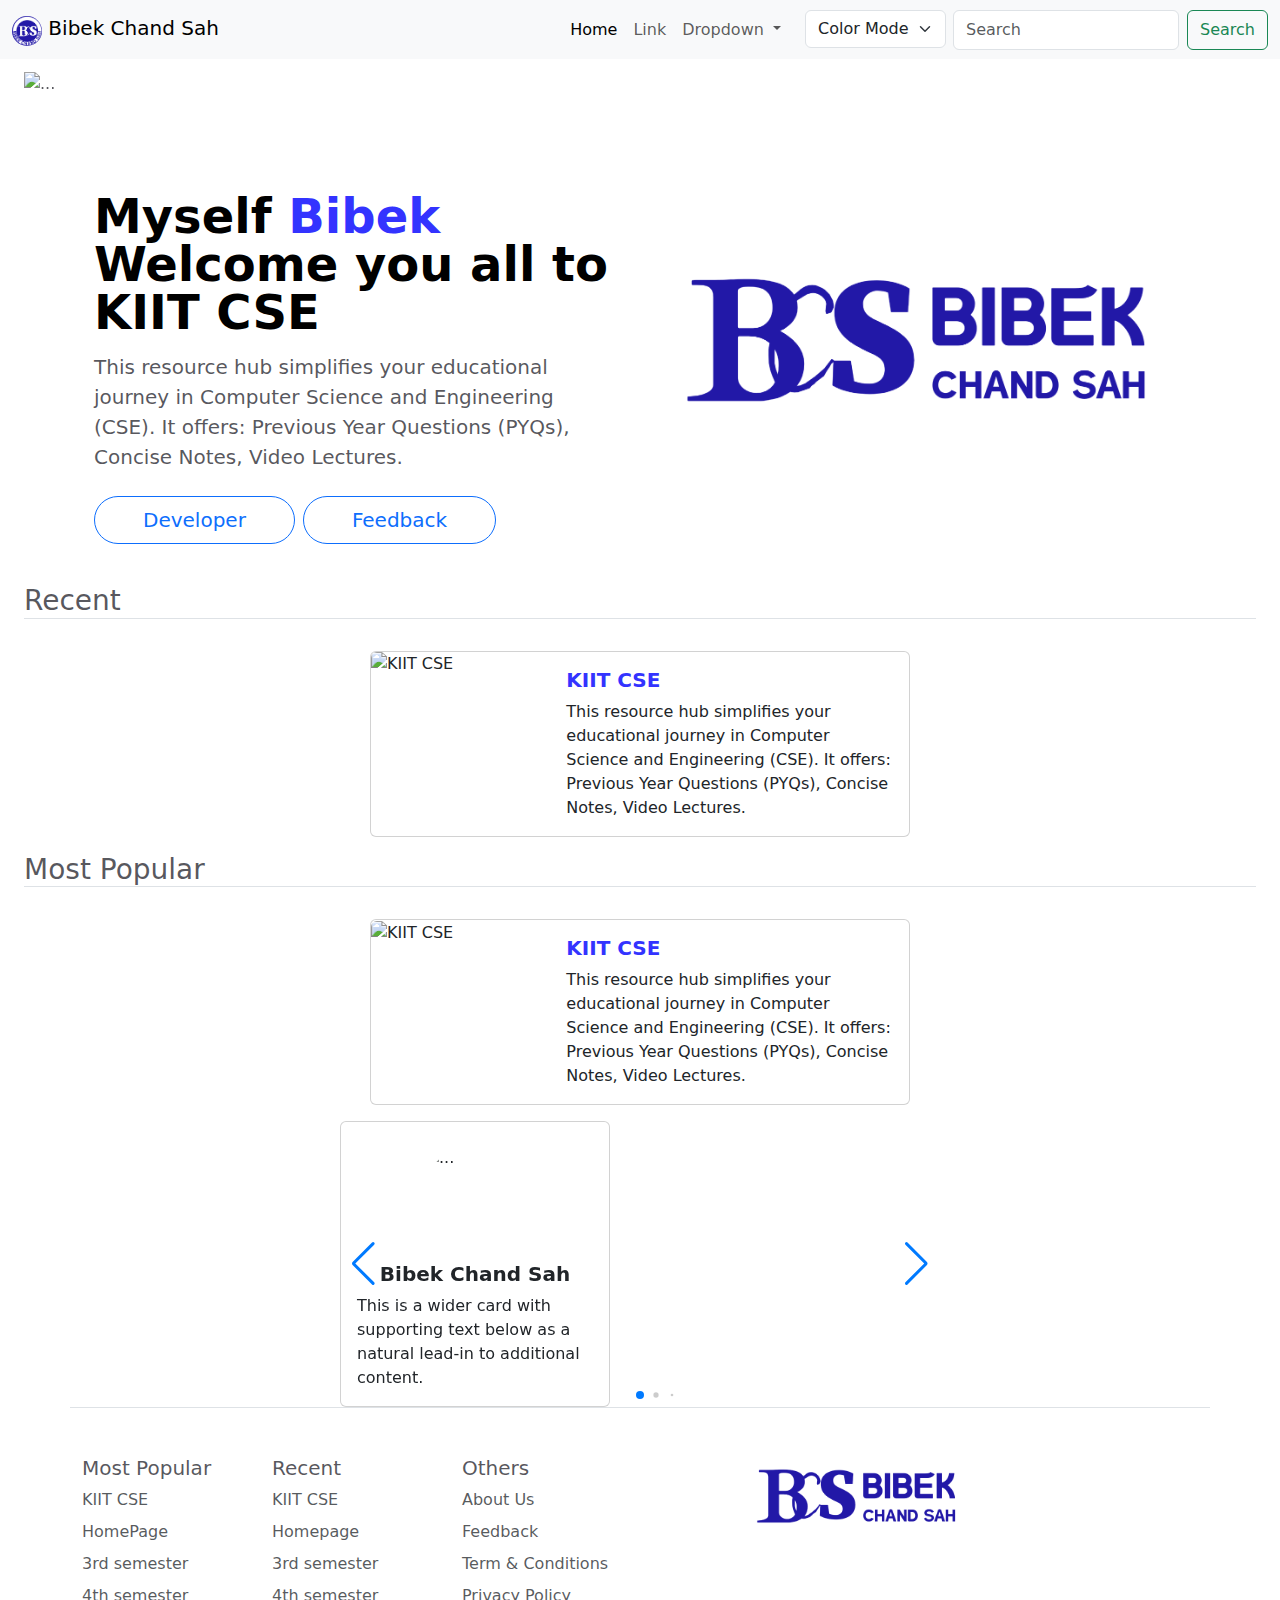
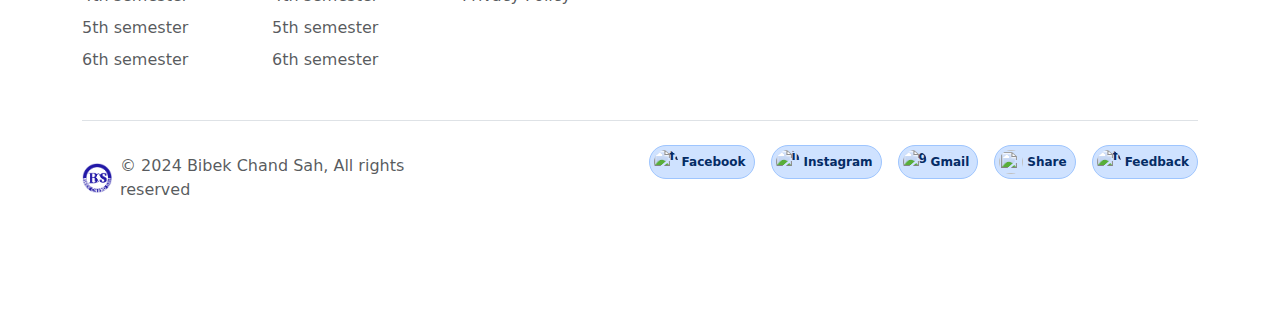
==== index.html @ 74f58aba "first commit" ====
<!doctype html>
<html lang="en">

<head>
    <meta charset="utf-8">
    <meta name="viewport" content="width=device-width, initial-scale=1">
    <title>Bibek Chand Sah</title>
    <!-- fav icon -->
    <link rel="apple-touch-icon" sizes="180x180" href="assets/favicon/apple-touch-icon.png">
    <link rel="icon" type="image/png" sizes="32x32" href="assetsfavicon/favicon-32x32.png">
    <link rel="icon" type="image/png" sizes="16x16" href="assets/favicon/favicon-16x16.png">
    <link rel="manifest" href="assets/favicon/site.webmanifest">
    <link rel="mask-icon" href="assets/favicon/safari-pinned-tab.svg" color="#2218a7">
    <link rel="shortcut icon" href="assets/favicon/favicon.ico">
    <meta name="msapplication-TileColor" content="#2218a7">
    <meta name="msapplication-config" content="assets/favicon/browserconfig.xml">
    <meta name="theme-color" content="#2218a7">
    <!-- bootstrap css -->
    <link href="https://cdn.jsdelivr.net/npm/bootstrap@5.3.3/dist/css/bootstrap.min.css" rel="stylesheet">
    <link href="https://getbootstrap.com/docs/5.3/assets/css/docs.css" rel="stylesheet">
    <!-- Bootstrap js -->
    <!-- <script src="https://cdn.jsdelivr.net/npm/bootstrap@5.3.3/dist/js/bootstrap.bundle.min.js"></script> -->
    <script src="https://cdn.jsdelivr.net/npm/@popperjs/core@2.11.8/dist/umd/popper.min.js"></script>
    <script src="https://cdn.jsdelivr.net/npm/bootstrap@5.3.3/dist/js/bootstrap.min.js"></script>
    <!-- swipper -->
    <link rel="stylesheet" href="https://cdn.jsdelivr.net/npm/swiper@11/swiper-bundle.min.css" />
    <script src="https://cdn.jsdelivr.net/npm/swiper@11/swiper-bundle.min.js"></script>
    <link rel="stylesheet" href="assets/css/style.css">
</head>

<body class="bg-darkk">
    <!-- Navbar -->
    <nav class="navbar navbar-expand-lg bg-body-tertiary fixed-top">
        <div class="container-fluid">
            <!-- <a class="navbar-brand" href="#">Bibek</a> -->
            <a class="navbar-brand" href="#">
                <img src="assets/images/BCS_Blue_Bg.png" alt="Logo" width="30" height="30" class="d-inline-block align-text-top rounded-5"> Bibek Chand Sah </a>
            <button class="navbar-toggler" type="button" data-bs-toggle="offcanvas" data-bs-target="#offcanvasNavbar" aria-controls="offcanvasNavbar" aria-label="Toggle navigation">
                <span class="navbar-toggler-icon"></span>
            </button>
            <div class="offcanvas offcanvas-start" tabindex="-1" id="offcanvasNavbar" aria-labelledby="offcanvasNavbarLabel">
                <div class="offcanvas-header">
                    <!-- <h5 class="offcanvas-title" id="offcanvasNavbarLabel">Bibek</h5> -->
                    <a class="navbar-brand" href="#" class="offcanvas-title" id="offcanvasNavbarLabel">
                        <img src="assets/images/BCS_Blue_Bg.png" alt="Logo" width="30" height="30" class="d-inline-block align-text-top rounded-5"> Bibek Chand Sah </a>
                    <button type="button" class="btn-close" data-bs-dismiss="offcanvas" aria-label="Close"></button>
                </div>
                <div class="offcanvas-body">
                    <ul class="navbar-nav justify-content-end flex-grow-1 pe-3">
                        <li class="nav-item">
                            <a class="nav-link active" aria-current="page" href="#">Home</a>
                        </li>
                        <li class="nav-item">
                            <a class="nav-link" href="#">Link</a>
                        </li>
                        <li class="nav-item dropdown">
                            <a class="nav-link dropdown-toggle" href="#" role="button" data-bs-toggle="dropdown" aria-expanded="false"> Dropdown </a>
                            <ul class="dropdown-menu">
                                <li><a class="dropdown-item" href="#">Action</a></li>
                                <li><a class="dropdown-item" href="#">Another action</a></li>
                                <li>
                                    <hr class="dropdown-divider">
                                </li>
                                <li><a class="dropdown-item" href="#">Something else here</a></li>
                            </ul>
                        </li>
                    </ul>
                    <div anim="ripple" class="col-auto theme">
                        <select class="form-select" id="colorModeSelect" aria-label="Color Mode" data-bs-toggle="tooltip" data-bs-title="Alt + L(Light) | Alt + D(Dark)">
                            <option selected disabled>Color Mode</option>
                            <option value="light">Light</option>
                            <option value="dark">Dark</option>
                            <option value="system">System</option>
                        </select>
                    </div>
                    <form class="d-flex mt-3" role="search">
                        <input class="form-control me-2" type="search" placeholder="Search" aria-label="Search" data-bs-toggle="tooltip" data-bs-title="Alt + S">
                        <button class="btn btn-outline-success" type="submit">Search</button>
                    </form>
                </div>
            </div>
        </div>
    </nav>
    <!-- Slide -->
    <div id="carouselExampleCaptions" class="carousel slide pt-5" data-bs-ride="carousel">
        <div class="carousel-indicators">
            <button type="button" data-bs-target="#carouselExampleCaptions" data-bs-slide-to="0" class="active" aria-current="true" aria-label="Slide 1"></button>
            <button type="button" data-bs-target="#carouselExampleCaptions" data-bs-slide-to="1" aria-label="Slide 2"></button>
            <button type="button" data-bs-target="#carouselExampleCaptions" data-bs-slide-to="2" aria-label="Slide 3"></button>
        </div>
        <div class="carousel-inner">
            <div class="carousel-item active">
                <img src="https://source.unsplash.com/500x200/?tech,code,laptop" class="d-block w-100" alt="...">
                <div class="carousel-caption d-none d-md-block">
                    <!-- <h5>First slide label</h5>
          <p>Some representative placeholder content for the first slide.</p> -->
                </div>
            </div>
            <div class="carousel-item">
                <img src="https://source.unsplash.com/500x200/?code,laptop" class="d-block w-100" alt="...">
                <div class="carousel-caption d-none d-md-block">
                    <!-- <h5>Second slide label</h5>
          <p>Some representative placeholder content for the second slide.</p> -->
                </div>
            </div>
            <div class="carousel-item">
                <img src="https://source.unsplash.com/500x200/?tech,code" class="d-block w-100" alt="...">
                <div class="carousel-caption d-none d-md-block">
                    <!-- <h5>Third slide label</h5>
          <p>Some representative placeholder content for the third slide.</p> -->
                </div>
            </div>
        </div>
        <button class="carousel-control-prev" type="button" data-bs-target="#carouselExampleCaptions" data-bs-slide="prev">
            <span class="carousel-control-prev-icon" aria-hidden="true"></span>
            <span class="visually-hidden">Previous</span>
        </button>
        <button class="carousel-control-next" type="button" data-bs-target="#carouselExampleCaptions" data-bs-slide="next">
            <span class="carousel-control-next-icon" aria-hidden="true"></span>
            <span class="visually-hidden">Next</span>
        </button>
    </div>
    <!-- main section -->
    <div data-aos="zoom-in" class="container col-xxl-8 px-4 py-5 aos-init aos-animate">
        <div class="row flex-lg-row-reverse align-items-center g-5 py-5">
            <div class="col-10 col-sm-8 col-lg-6">
                <img src="assets/images/BCS_Full.png" class="d-block mx-lg-auto img-fluid" alt="Bootstrap Themes" width="700" height="700" loading="lazy">
            </div>
            <div class="col-lg-6">
                <h1 class="display-5 fw-bold text-body-emphasis lh-1 mb-3">Myself <a href="https://bibek10550.github.io/bibek">Bibek</a> Welcome you all to KIIT CSE</h1>
                <p class="lead">This resource hub simplifies your educational journey in Computer Science and Engineering (CSE). It offers: Previous Year Questions (PYQs), Concise Notes, Video Lectures.</p>
                <div class="d-grid gap-2 d-md-flex justify-content-md-start dropdown-menu border-0" style="background-color: transparent;">
                    <a class="Developer" href="Developer.html"><button class="btn btn-lg btn-outline-primary rounded-pill px-5" type="button">Developer</button></a>
                    <a class="FeedbackForm" href="Feedback_Form.html"><button class="btn btn-lg btn-outline-primary rounded-pill px-5" type="button">Feedback</button></a>
                </div>
            </div>
        </div>
    </div>
    <!-- Recent -->
    <H3 class="border-bottom">Recent</H3>
    <div data-aos="fade-up" class="MostPopularContainer row row-cols-1 row-cols-md-auto g-4 mt-3">
        <div class="col itemBox">
            <div class="card mb-3" style="max-width: 540px;">
                <div class="row g-0">
                    <div class="col-md-4">
                        <img src="https://bibek10550.github.io/kiitcse/assets/image/KIIT_CSE_blue_name_transparent.png" class="img-fluid rounded-start" alt="KIIT CSE">
                    </div>
                    <div class="col-md-8">
                        <div class="card-body">
                            <h5 class="card-title fw-bold"><a href="https://bibek10550.github.io/kiitcse">KIIT CSE</a></h5>
                            <p class="card-text">This resource hub simplifies your educational journey in Computer Science and Engineering (CSE). It offers: Previous Year Questions (PYQs), Concise Notes, Video Lectures.</p>
                        </div>
                    </div>
                </div>
            </div>
        </div>
    </div>
    <!-- Most Popular -->
    <H3 class="border-bottom">Most Popular</H3>
    <div data-aos="fade-up" class="MostPopularContainer row row-cols-1 row-cols-md-auto g-4 mt-3">
        <div class="col itemBox">
            <div class="card mb-3" style="max-width: 540px;">
                <div class="row g-0">
                    <div class="col-md-4">
                        <img src="https://bibek10550.github.io/kiitcse/assets/image/KIIT_CSE_blue_name_transparent.png" class="img-fluid rounded-start" alt="KIIT CSE">
                    </div>
                    <div class="col-md-8">
                        <div class="card-body">
                            <h5 class="card-title fw-bold"><a href="https://bibek10550.github.io/kiitcse">KIIT CSE</a></h5>
                            <p class="card-text">This resource hub simplifies your educational journey in Computer Science and Engineering (CSE). It offers: Previous Year Questions (PYQs), Concise Notes, Video Lectures.</p>
                        </div>
                    </div>
                </div>
            </div>
        </div>
    </div>
    <!-- testimonial-->
    <div class="swiper">
        <div class="col itemBox swiper-wrapper">
            <div class="col-lg-auto swiper-slide">
                <div class="card testimonial">
                    <img src="https://bibek10550.github.io/kiitcse/assets/image/developer.jpg" class="rounded-circle me-1 mt-4" width="100" height="100" class="card-img-top" alt="...">
                    <div class="card-body">
                        <h5 class="card-title text-center fw-bolder">Bibek Chand Sah</h5>
                        <p class="card-text">This is a wider card with supporting text below as a natural lead-in to additional content.</p>
                    </div>
                </div>
            </div>
            <div class="col-lg-auto swiper-slide">
                <div class="card testimonial">
                    <img src="https://bibek10550.github.io/bibek/assets/img/project.png" class="rounded-circle me-1 mt-4" width="100" height="100" class="card-img-top" alt="...">
                    <div class="card-body">
                        <h5 class="card-title text-center fw-bolder">Bibek Chand Sah</h5>
                        <p class="card-text">This is a wider card with supporting text below as a natural lead-in to additional content.</p>
                    </div>
                </div>
            </div>
            <div class="col-lg-auto swiper-slide">
                <div class="card testimonial">
                    <img src="https://bibek10550.github.io/kiitcse/assets/image/developer.jpg" class="rounded-circle me-1 mt-4" width="100" height="100" class="card-img-top" alt="...">
                    <div class="card-body">
                        <h5 class="card-title text-center fw-bolder">Bibek Chand Sah</h5>
                        <p class="card-text">This is a wider card with supporting text below as a natural lead-in to additional content.</p>
                    </div>
                </div>
            </div>
            <div class="col-lg-auto swiper-slide">
                <div class="card testimonial">
                    <img src="https://bibek10550.github.io/bibek/assets/img/project.png" class="rounded-circle me-1 mt-4" width="100" height="100" class="card-img-top" alt="...">
                    <div class="card-body">
                        <h5 class="card-title text-center fw-bolder">Bibek Chand Sah</h5>
                        <p class="card-text">This is a wider card with supporting text below as a natural lead-in to additional content.</p>
                    </div>
                </div>
            </div>
        </div>
        <!-- If we need pagination -->
        <div class="swiper-pagination"></div>
        <!-- If we need navigation buttons -->
        <div class="swiper-button-prev"></div>
        <div class="swiper-button-next"></div>
    </div>
    <!-- footer -->
    <div data-aos="fade-up" class="container border-top">
        <footer class="py-5">
            <div class="row">
                <div class="col-6 col-md-2 mb-3">
                    <h5>Most Popular</h5>
                    <ul class="nav flex-column">
                        <li class="nav-item mb-2"><a href="1st_Semester_PYQs.html" class="nav-link p-0 text-body-secondary FirstSemesterPYQs">KIIT CSE</a></li>
                        <li class="nav-item mb-2"><a href="2nd_Semester_PYQs.html" class="nav-link p-0 text-body-secondary SecondSemesterPYQs">HomePage</a></li>
                        <li class="nav-item mb-2"><a href="3rd_Semester_PYQs.html" class="nav-link p-0 text-body-secondary ThirdSemesterPYQs">3rd semester</a></li>
                        <li class="nav-item mb-2"><a href="4th_Semester_PYQs.html" class="nav-link p-0 text-body-secondary FourthSemesterPYQs">4th semester</a></li>
                        <li class="nav-item mb-2"><a href="5th_Semester_PYQs.html" class="nav-link p-0 text-body-secondary FifthSemesterPYQs">5th semester</a></li>
                        <li class="nav-item mb-2"><a href="6th_Semester_PYQs.html" class="nav-link p-0 text-body-secondary SixthSemesterPYQs">6th semester</a></li>
                    </ul>
                </div>
                <div class="col-6 col-md-2 mb-3">
                    <h5>Recent</h5>
                    <ul class="nav flex-column">
                        <li class="nav-item mb-2"><a href="1st_Semester_Notes.html" class="nav-link p-0 text-body-secondary FirstSemesterNotes">KIIT CSE</a></li>
                        <li class="nav-item mb-2"><a href="2nd_Semester_Notes.html" class="nav-link p-0 text-body-secondary SecondSemesterNotes">Homepage</a></li>
                        <li class="nav-item mb-2"><a href="3rd_Semester_Notes.html" class="nav-link p-0 text-body-secondary ThirdSemesterNotes">3rd semester</a></li>
                        <li class="nav-item mb-2"><a href="4th_Semester_Notes.html" class="nav-link p-0 text-body-secondary FourthSemesterNotes">4th semester</a></li>
                        <li class="nav-item mb-2"><a href="5th_Semester_Notes.html" class="nav-link p-0 text-body-secondary FifthSemesterNotes">5th semester</a></li>
                        <li class="nav-item mb-2"><a href="6th_Semester_Notes.html" class="nav-link p-0 text-body-secondary SixthSemesterNotes">6th semester</a></li>
                    </ul>
                </div>
                <div class="col-6 col-md-2 mb-3">
                    <h5>Others</h5>
                    <ul class="nav flex-column">
                        <li class="nav-item mb-2"><a href="1st_Semester_Videos.html" class="nav-link p-0 text-body-secondary FirstSemesterVideos">About Us</a></li>
                        <li class="nav-item mb-2"><a href="2nd_Semester_Videos.html" class="nav-link p-0 text-body-secondary SecondSemesterVideos">Feedback</a></li>
                        <li class="nav-item mb-2"><a href="3rd_Semester_Videos.html" class="nav-link p-0 text-body-secondary ThirdSemesterVideos">Term & Conditions</a></li>
                        <li class="nav-item mb-2"><a href="4th_Semester_Videos.html" class="nav-link p-0 text-body-secondary FourthSemesterVideos">Privacy Policy</a></li>
                    </ul>
                </div>
                <div class="col-md-5 offset-md-1 mb-3">
                    <div class="col-10 col-sm-8 col-lg-6">
                        <img src="assets/images/BCS_Full.png" class="d-block mx-lg-auto img-fluid" alt="Bootstrap Themes" width="300" height="300" loading="lazy">
                    </div>
                </div>
            </div>
            <div class="d-flex flex-column flex-sm-row justify-content-between py-4 my-4 border-top">
                <div class="col-md-4 d-flex align-items-center">
                    <a href="#" class="mb-3 me-2 mb-md-0 text-body-secondary text-decoration-none lh-1 homePage">
                        <img src="assets/images/BCS.png" class="logoImage" width="30" height="30">
                    </a>
                    <span class="mb-3 mb-md-0 text-body-secondary">© 2024 Bibek Chand Sah, All rights reserved</span>
                </div>
                <ul class="list-unstyled d-flex footerBadge">
                    <li class="ms-3"><a href="https://www.facebook.com/bibek.sha.1432/" title="facebook"><span class="badge d-flex align-items-center p-1 pe-2 text-primary-emphasis bg-primary-subtle border border-primary-subtle rounded-pill mb-3">
                                <img class="rounded-circle me-1" width="24" height="24" src="assets/image/facebook.png" alt="facebook logo">Facebook </span></a> </li>
                    <li class="ms-3"><a href="https://www.instagram.com/bibeksha1432/" title="instagram"><span class="badge d-flex align-items-center p-1 pe-2 text-primary-emphasis bg-primary-subtle border border-primary-subtle rounded-pill mb-3">
                                <img class="rounded-circle me-1" width="24" height="24" src="assets/image/instagram.png" alt="instagram logo">Instagram </span></a></li>
                    <li class="ms-3"><a href="/cdn-cgi/l/email-protection#b1d3d8d3d4dac2d9d08589f1d6dcd0d8dd9fd2dedc" title="Send Message"><span class="badge d-flex align-items-center p-1 pe-2 text-primary-emphasis bg-primary-subtle border border-primary-subtle rounded-pill mb-3">
                                <img class="rounded-circle me-1" width="24" height="24" src="assets/image/gmail.png" alt="gmail logo">Gmail </span></a> </li>
                    <li class="ms-3"><a href="#" id="whatsappLink"> <span class="badge d-flex align-items-center p-1 pe-2 text-primary-emphasis bg-primary-subtle border border-primary-subtle rounded-pill mb-3">
                                <img class="rounded-circle me-1" width="24" height="24" src="assets/image/share.png" alt="">Share </span></a></li>
                    <li class="ms-3"><a href="Feedback_Form.html" title="feedback"><span class="badge d-flex align-items-center p-1 pe-2 text-primary-emphasis bg-primary-subtle border border-primary-subtle rounded-pill mb-3">
                                <img class="rounded-circle me-1" width="24" height="24" src="assets/image/feedback.jpeg" alt="feedback logo">Feedback </span></a></li>
                </ul>
            </div>
        </footer>
        <div id="imagePreview" style="display: none;"></div>
    </div>
    <script src="assets/js/script.js"></script>
    <script>
        // Tooltip activation
        const tooltipTriggerList = document.querySelectorAll('[data-bs-toggle="tooltip"]')
        const tooltipList = [...tooltipTriggerList].map(tooltipTriggerEl => new bootstrap.Tooltip(tooltipTriggerEl))
    </script>
</body>

</html>
---- assets/css/style.css ----
@import url("https://cdn.jsdelivr.net/npm/bootstrap-icons@1.11.3/font/bootstrap-icons.min.css");

/*==================== VARIABLES CSS ====================*/
:root {
    /*========== Colors ==========*/
    /* Change favorite color */
    --hue-color: 240;
    /*Purple 250 - Green 110 - Blue 230 - Pink 340  - RoyalBlue 600     -purple 255     -orange 30      -purple-pink 270*/

    /* #3232FF */
    --white-color: hsl(var(--hue-color), 0%, 100%);
    --white-color-2: hsl(var(--hue-color), 17%, 98%);
    --black-color: hsl(var(--hue-color), 0%, 0%);
    --link-hover: hsl(var(--hue-color), 14%, 89%);
    --secondary-color: hsl(var(--hue-color), 7%, 46%);
    --primary-color: hsl(var(--hue-color), 100%, 60%);
    --primary-hover-color: hsl(var(--hue-color), 79%, 46%);
    --primary-border-color: hsl(var(--hue-color), 89%, 32%);
    --primary-light-color: hsl(var(--hue-color), 100%, 81%);
    --text-color: hsla(var(--hue-color), 10.81%, 14.51%, 75%);
    --text-color-2: hsla(var(--hue-color), 11%, 15%, 75%);

    /*========== Font weight ==========*/
    --font-medium: 500;
    --font-semi-bold: 600;
    --font-bold: 700;

    /*========== z index ==========*/
    --z-none: 0;
    --z-very-low: 1;
    --z-tooltip: 10;
    --z-flip: -10;
    --z-fixed: 100;
    --z-modal: 1000;
    --z-body: -1000;

    /*========== blur ==========*/
    --normal-blur: 10px;

    /*========== border-radius ==========*/
    --very-low-border: 5px;
    --low-border: 8px;
    --normal-border: 15px;
    --perfect-border: 25px;
    --circle-border: 50%;
}

body.dark-mode {
    background-color: hsl(var(--hue-color), 0%, 9%);
    --black-color: hsl(var(--hue-color), 0%, 100%);
    --white-color: hsl(var(--hue-color), 11%, 15%);
    --white-color-2: hsl(var(--hue-color), 9%, 12%);
    --link-hover: hsl(var(--hue-color), 10%, 19%);
    --text-color: hsla(var(--hue-color), 0.81%, 100%, 75%);
    --text-color-2: hsla(var(--hue-color), 0.81%, 100%, 75%);
}


body {
    margin: 24px;
    padding: 0px;
    box-sizing: border-box;
    background-color: hsl(var(--hue-color), 0%, 100%);
    color: var(--text-color);
}

a {
    text-decoration: none;
    color: var(--primary-color);
}

/* disable highlighted blue color */
btn:focus, a:focus {
    outline: none;
}

.navbar-toggler:focus {
    outline: none !important;
    box-shadow: none;
}

.input-group.form-select:focus {
    outline: none !important;
    box-shadow: none;
}

/*========== SCROLL BAR ==========*/
::-webkit-scrollbar {
    width: .60rem;
    background-color: hsla(var(--hue-color), 100%, 50%, 0.58);
    border-radius: .5rem;
}

::-webkit-scrollbar-thumb {
    background-color: hsl(var(--hue-color), 100%, 50%);
    border-radius: .5rem;
}

::-webkit-scrollbar-thumb:hover {
    background-color: hsl(var(--hue-color), 80%, 40%);
}

/* x-axis scroll bar */
.table-responsive::-webkit-scrollbar {
    width: .10rem;
    height: 5px;
    background-color: hsla(var(--hue-color), 100%, 50%, 0.58);
    border-radius: .1rem;
}

.table-responsive::-webkit-scrollbar-thumb {
    background-color: hsl(var(--hue-color), 100%, 50%);
    border-radius: .5rem;
}

.table-responsive::-webkit-scrollbar-thumb:hover {
    background-color: hsl(var(--hue-color), 80%, 40%);
}

.theme {
    margin-right: 7px;
}



.mt-3 {
    margin-top: 0rem !important;
}

.MostPopularContainer {
    justify-content: center;
    align-items: center;
}

.testimonial {
    max-width: 270px;
    max-height: 400px;
    align-items: center;
    overflow-y: auto;
}

.swiper {
    width: 600px;
    /* height: 300px; */
}

.swiper-slide{
    /* margin-left: 300px; */
}

@media (max-width: 992px) {
    body {
        /* background-color: red !important; */
    }

    .mt-3 {
        margin-top: 1rem !important;
    }
}
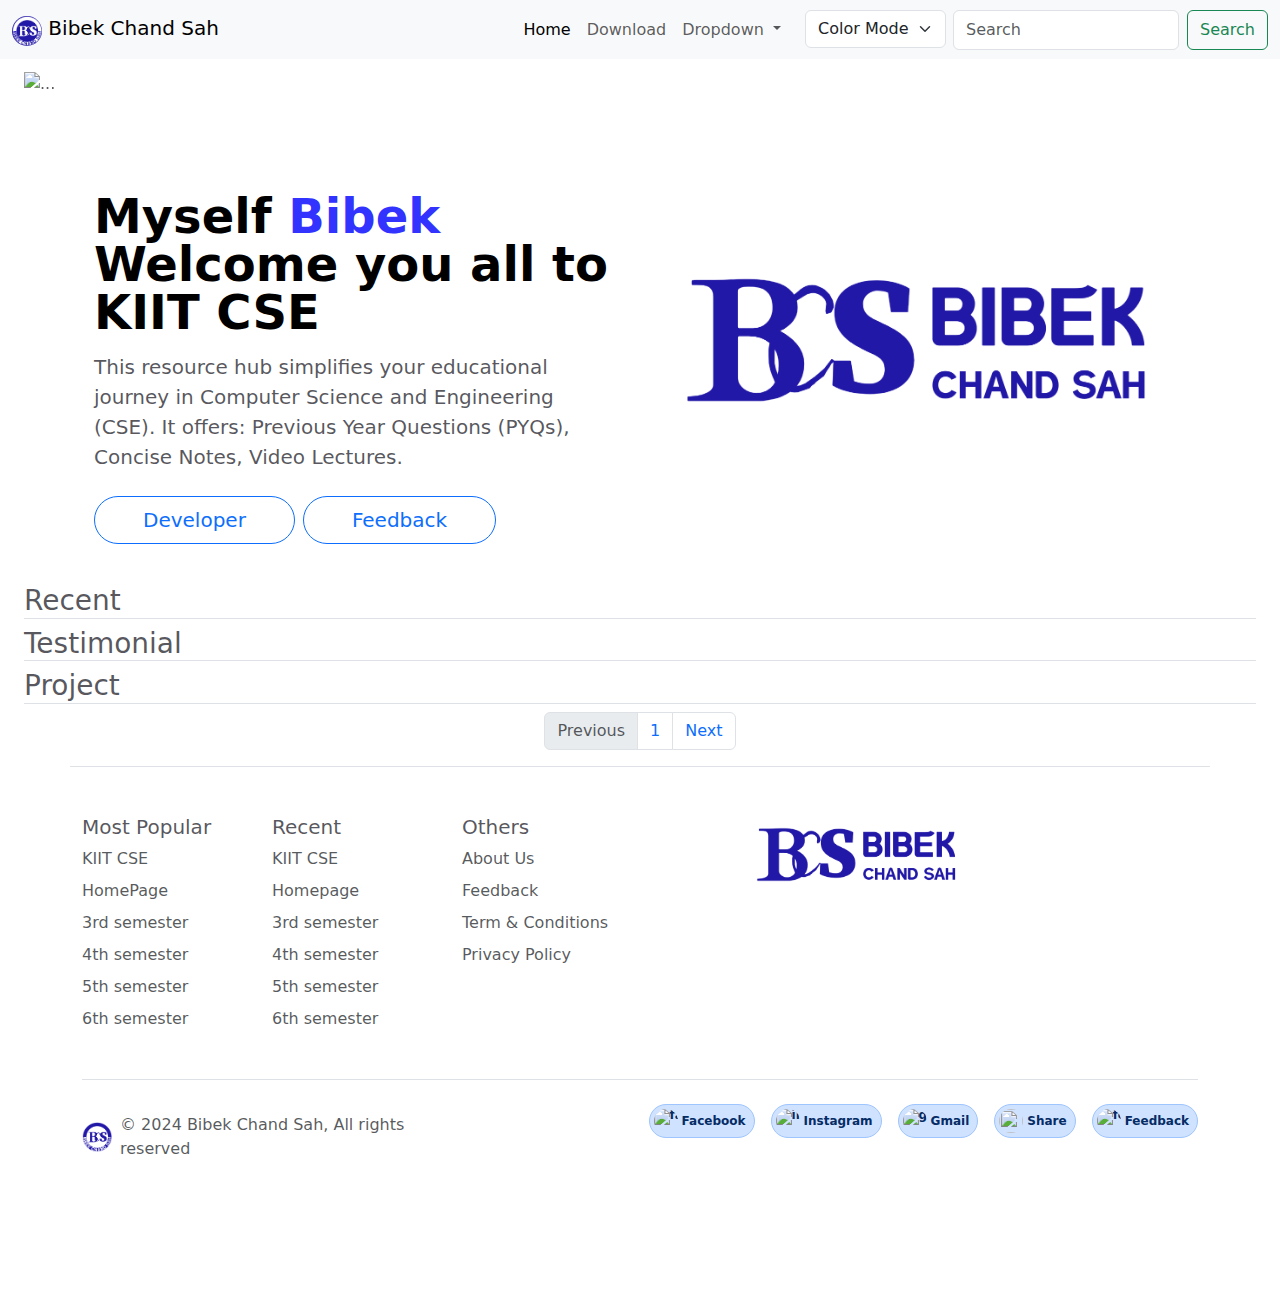
==== commit 1b6b63f5: "added exe file and updated" ====
--- a/index.html
+++ b/index.html
@@ -33,7 +33,7 @@
     <nav class="navbar navbar-expand-lg bg-body-tertiary fixed-top">
         <div class="container-fluid">
             <!-- <a class="navbar-brand" href="#">Bibek</a> -->
-            <a class="navbar-brand" href="#">
+            <a class="navbar-brand" href="index.html">
                 <img src="assets/images/BCS_Blue_Bg.png" alt="Logo" width="30" height="30" class="d-inline-block align-text-top rounded-5"> Bibek Chand Sah </a>
             <button class="navbar-toggler" type="button" data-bs-toggle="offcanvas" data-bs-target="#offcanvasNavbar" aria-controls="offcanvasNavbar" aria-label="Toggle navigation">
                 <span class="navbar-toggler-icon"></span>
@@ -41,17 +41,17 @@
             <div class="offcanvas offcanvas-start" tabindex="-1" id="offcanvasNavbar" aria-labelledby="offcanvasNavbarLabel">
                 <div class="offcanvas-header">
                     <!-- <h5 class="offcanvas-title" id="offcanvasNavbarLabel">Bibek</h5> -->
-                    <a class="navbar-brand" href="#" class="offcanvas-title" id="offcanvasNavbarLabel">
+                    <a class="navbar-brand" href="index.html" class="offcanvas-title" id="offcanvasNavbarLabel">
                         <img src="assets/images/BCS_Blue_Bg.png" alt="Logo" width="30" height="30" class="d-inline-block align-text-top rounded-5"> Bibek Chand Sah </a>
                     <button type="button" class="btn-close" data-bs-dismiss="offcanvas" aria-label="Close"></button>
                 </div>
                 <div class="offcanvas-body">
                     <ul class="navbar-nav justify-content-end flex-grow-1 pe-3">
                         <li class="nav-item">
-                            <a class="nav-link active" aria-current="page" href="#">Home</a>
+                            <a class="nav-link active" aria-current="page" href="index.html">Home</a>
                         </li>
                         <li class="nav-item">
-                            <a class="nav-link" href="#">Link</a>
+                            <a class="nav-link" href="Download.html">Download</a>
                         </li>
                         <li class="nav-item dropdown">
                             <a class="nav-link dropdown-toggle" href="#" role="button" data-bs-toggle="dropdown" aria-expanded="false"> Dropdown </a>
@@ -138,6 +138,40 @@
     </div>
     <!-- Recent -->
     <H3 class="border-bottom">Recent</H3>
+    <!-- <div data-aos="fade-up" class="MostPopularContainer row row-cols-1 row-cols-md-auto g-4 mt-3">
+        <div class="col itemBox">
+            <div class="card mb-3" style="max-width: 540px;">
+                <div class="row g-0">
+                    <div class="col-md-4">
+                        <img src="https://bibek10550.github.io/kiitcse/assets/image/KIIT_CSE_blue_name_transparent.png" class="img-fluid rounded-start" alt="KIIT CSE">
+                    </div>
+                    <div class="col-md-8">
+                        <div class="card-body">
+                            <h5 class="card-title fw-bold"><a href="https://bibek10550.github.io/kiitcse">KIIT CSE</a></h5>
+                            <p class="card-text">This resource hub simplifies your educational journey in Computer Science and Engineering (CSE). It offers: Previous Year Questions (PYQs), Concise Notes, Video Lectures.</p>
+                        </div>
+                    </div>
+                </div>
+            </div>
+        </div>
+        <div class="col itemBox">
+            <div class="card mb-3" style="max-width: 540px;">
+                <div class="row g-0">
+                    <div class="col-md-4">
+                        <img src="https://bibek10550.github.io/kiitcse/assets/image/KIIT_CSE_blue_name_transparent.png" class="img-fluid rounded-start" alt="KIIT CSE">
+                    </div>
+                    <div class="col-md-8">
+                        <div class="card-body">
+                            <h5 class="card-title fw-bold"><a href="https://bibek10550.github.io/kiitcse">KIIT CSE</a></h5>
+                            <p class="card-text">This resource hub simplifies your educational journey in Computer Science and Engineering (CSE). It offers: Previous Year Questions (PYQs), Concise Notes, Video Lectures.</p>
+                        </div>
+                    </div>
+                </div>
+            </div>
+        </div>
+    </div> -->
+    <!-- Most Popular -->
+    <!-- <H3 class="border-bottom">Most Popular</H3>
     <div data-aos="fade-up" class="MostPopularContainer row row-cols-1 row-cols-md-auto g-4 mt-3">
         <div class="col itemBox">
             <div class="card mb-3" style="max-width: 540px;">
@@ -154,72 +188,148 @@
                 </div>
             </div>
         </div>
-    </div>
-    <!-- Most Popular -->
-    <H3 class="border-bottom">Most Popular</H3>
-    <div data-aos="fade-up" class="MostPopularContainer row row-cols-1 row-cols-md-auto g-4 mt-3">
-        <div class="col itemBox">
-            <div class="card mb-3" style="max-width: 540px;">
-                <div class="row g-0">
-                    <div class="col-md-4">
-                        <img src="https://bibek10550.github.io/kiitcse/assets/image/KIIT_CSE_blue_name_transparent.png" class="img-fluid rounded-start" alt="KIIT CSE">
-                    </div>
-                    <div class="col-md-8">
-                        <div class="card-body">
-                            <h5 class="card-title fw-bold"><a href="https://bibek10550.github.io/kiitcse">KIIT CSE</a></h5>
-                            <p class="card-text">This resource hub simplifies your educational journey in Computer Science and Engineering (CSE). It offers: Previous Year Questions (PYQs), Concise Notes, Video Lectures.</p>
-                        </div>
-                    </div>
-                </div>
-            </div>
-        </div>
-    </div>
+        <div class="col itemBox">
+            <div class="card mb-3" style="max-width: 540px;">
+                <div class="row g-0">
+                    <div class="col-md-4">
+                        <img src="https://bibek10550.github.io/kiitcse/assets/image/KIIT_CSE_blue_name_transparent.png" class="img-fluid rounded-start" alt="KIIT CSE">
+                    </div>
+                    <div class="col-md-8">
+                        <div class="card-body">
+                            <h5 class="card-title fw-bold"><a href="https://bibek10550.github.io/kiitcse">KIIT CSE</a></h5>
+                            <p class="card-text">This resource hub simplifies your educational journey in Computer Science and Engineering (CSE). It offers: Previous Year Questions (PYQs), Concise Notes, Video Lectures.</p>
+                        </div>
+                    </div>
+                </div>
+            </div>
+        </div>
+    </div> -->
     <!-- testimonial-->
-    <div class="swiper">
-        <div class="col itemBox swiper-wrapper">
-            <div class="col-lg-auto swiper-slide">
-                <div class="card testimonial">
-                    <img src="https://bibek10550.github.io/kiitcse/assets/image/developer.jpg" class="rounded-circle me-1 mt-4" width="100" height="100" class="card-img-top" alt="...">
-                    <div class="card-body">
-                        <h5 class="card-title text-center fw-bolder">Bibek Chand Sah</h5>
-                        <p class="card-text">This is a wider card with supporting text below as a natural lead-in to additional content.</p>
-                    </div>
-                </div>
-            </div>
-            <div class="col-lg-auto swiper-slide">
-                <div class="card testimonial">
-                    <img src="https://bibek10550.github.io/bibek/assets/img/project.png" class="rounded-circle me-1 mt-4" width="100" height="100" class="card-img-top" alt="...">
-                    <div class="card-body">
-                        <h5 class="card-title text-center fw-bolder">Bibek Chand Sah</h5>
-                        <p class="card-text">This is a wider card with supporting text below as a natural lead-in to additional content.</p>
-                    </div>
-                </div>
-            </div>
-            <div class="col-lg-auto swiper-slide">
-                <div class="card testimonial">
-                    <img src="https://bibek10550.github.io/kiitcse/assets/image/developer.jpg" class="rounded-circle me-1 mt-4" width="100" height="100" class="card-img-top" alt="...">
-                    <div class="card-body">
-                        <h5 class="card-title text-center fw-bolder">Bibek Chand Sah</h5>
-                        <p class="card-text">This is a wider card with supporting text below as a natural lead-in to additional content.</p>
-                    </div>
-                </div>
-            </div>
-            <div class="col-lg-auto swiper-slide">
-                <div class="card testimonial">
-                    <img src="https://bibek10550.github.io/bibek/assets/img/project.png" class="rounded-circle me-1 mt-4" width="100" height="100" class="card-img-top" alt="...">
-                    <div class="card-body">
-                        <h5 class="card-title text-center fw-bolder">Bibek Chand Sah</h5>
-                        <p class="card-text">This is a wider card with supporting text below as a natural lead-in to additional content.</p>
-                    </div>
-                </div>
-            </div>
-        </div>
-        <!-- If we need pagination -->
-        <div class="swiper-pagination"></div>
-        <!-- If we need navigation buttons -->
-        <div class="swiper-button-prev"></div>
-        <div class="swiper-button-next"></div>
-    </div>
+    <H3 class="border-bottom">Testimonial</H3>
+    <!-- <div class="slide-container swiper">
+        <div class="slide-content">
+            <div class="swiper-wrapper">
+                <div class="col-lg-auto swiper-slide">
+                    <div class="card testimonial">
+                        <img src="https://bibek10550.github.io/kiitcse/assets/image/developer.jpg" class="rounded-circle me-1 mt-4" width="100" height="100" class="card-img-top" alt="...">
+                        <div class="card-body">
+                            <h5 class="card-title text-center fw-bolder">Bibek Chand Sah</h5>
+                            <p class="card-text">This is a wider card with supporting text below as a natural lead-in to additional content.This is a wider card with supporting text below as a natural lead-in to additional content.This is a wider card with supporting text below as a natural lead-in to additional content.This is a wider card with supporting text below as a natural lead-in to additional content.This is a wider card with supporting text below as a natural lead-in to additional content</p>
+                        </div>
+                    </div>
+                </div>
+                <div class="col-lg-auto swiper-slide">
+                    <div class="card testimonial">
+                        <img src="https://bibek10550.github.io/bibek/assets/img/project.png" class="rounded-circle me-1 mt-4" width="100" height="100" class="card-img-top" alt="...">
+                        <div class="card-body">
+                            <h5 class="card-title text-center fw-bolder">Bibek Chand Sah</h5>
+                            <p class="card-text">This is a wider card with supporting text below as a natural lead-in to additional content.</p>
+                        </div>
+                    </div>
+                </div>
+                <div class="col-lg-auto swiper-slide">
+                    <div class="card testimonial">
+                        <img src="https://bibek10550.github.io/kiitcse/assets/image/developer.jpg" class="rounded-circle me-1 mt-4" width="100" height="100" class="card-img-top" alt="...">
+                        <div class="card-body">
+                            <h5 class="card-title text-center fw-bolder">Bibek Chand Sah</h5>
+                            <p class="card-text">This is a wider card with supporting text below as a natural lead-in to additional content.</p>
+                        </div>
+                    </div>
+                </div>
+                <div class="col-lg-auto swiper-slide">
+                    <div class="card testimonial">
+                        <img src="https://bibek10550.github.io/bibek/assets/img/project.png" class="rounded-circle me-1 mt-4" width="100" height="100" class="card-img-top" alt="...">
+                        <div class="card-body">
+                            <h5 class="card-title text-center fw-bolder">Bibek Chand Sah</h5>
+                            <p class="card-text">This is a wider card with supporting text below as a natural lead-in to additional content.</p>
+                        </div>
+                    </div>
+                </div>
+            </div>-->
+            <!-- If we need pagination -->
+            <!-- <div class="swiper-pagination"></div> -->
+            <!-- If we need navigation buttons -->
+            <!-- <div class="swiper-button-prev swiper-navBtn"></div>
+            <div class="swiper-button-next swiper-navBtn"></div>
+        </div>
+    </div>  -->
+    <!-- Projects -->
+    <H3 class="border-bottom">Project</H3>
+    <!-- <div data-aos="fade-up" class="MostPopularContainer row row-cols-1 row-cols-md-auto g-4 mt-3">
+        <div class="col itemBox">
+            <div class="card mb-3" style="max-width: 540px;">
+                <div class="row g-0">
+                    <div class="col-md-4">
+                        <img src="https://bibek10550.github.io/kiitcse/assets/image/KIIT_CSE_blue_name_transparent.png" class="img-fluid rounded-start" alt="KIIT CSE">
+                    </div>
+                    <div class="col-md-8">
+                        <div class="card-body">
+                            <h5 class="card-title fw-bold"><a href="https://bibek10550.github.io/kiitcse">KIIT CSE</a></h5>
+                            <p class="card-text">This resource hub simplifies your educational journey in Computer Science and Engineering (CSE). It offers: Previous Year Questions (PYQs), Concise Notes, Video Lectures.</p>
+                        </div>
+                    </div>
+                </div>
+            </div>
+        </div>
+        <div class="col itemBox">
+            <div class="card mb-3" style="max-width: 540px;">
+                <div class="row g-0">
+                    <div class="col-md-4">
+                        <img src="https://bibek10550.github.io/kiitcse/assets/image/KIIT_CSE_blue_name_transparent.png" class="img-fluid rounded-start" alt="KIIT CSE">
+                    </div>
+                    <div class="col-md-8">
+                        <div class="card-body">
+                            <h5 class="card-title fw-bold"><a href="https://bibek10550.github.io/kiitcse">KIIT CSE</a></h5>
+                            <p class="card-text">This resource hub simplifies your educational journey in Computer Science and Engineering (CSE). It offers: Previous Year Questions (PYQs), Concise Notes, Video Lectures.</p>
+                        </div>
+                    </div>
+                </div>
+            </div>
+        </div>
+        <div class="col itemBox">
+            <div class="card mb-3" style="max-width: 540px;">
+                <div class="row g-0">
+                    <div class="col-md-4">
+                        <img src="https://bibek10550.github.io/kiitcse/assets/image/KIIT_CSE_blue_name_transparent.png" class="img-fluid rounded-start" alt="KIIT CSE">
+                    </div>
+                    <div class="col-md-8">
+                        <div class="card-body">
+                            <h5 class="card-title fw-bold"><a href="https://bibek10550.github.io/kiitcse">KIIT CSE</a></h5>
+                            <p class="card-text">This resource hub simplifies your educational journey in Computer Science and Engineering (CSE). It offers: Previous Year Questions (PYQs), Concise Notes, Video Lectures.</p>
+                        </div>
+                    </div>
+                </div>
+            </div>
+        </div>
+        <div class="col itemBox">
+            <div class="card mb-3" style="max-width: 540px;">
+                <div class="row g-0">
+                    <div class="col-md-4">
+                        <img src="https://bibek10550.github.io/kiitcse/assets/image/KIIT_CSE_blue_name_transparent.png" class="img-fluid rounded-start" alt="KIIT CSE">
+                    </div>
+                    <div class="col-md-8">
+                        <div class="card-body">
+                            <h5 class="card-title fw-bold"><a href="https://bibek10550.github.io/kiitcse">KIIT CSE</a></h5>
+                            <p class="card-text">This resource hub simplifies your educational journey iuestions (PYQs), Concise Notes, Video Lectures.</p>
+                        </div>
+                    </div>
+                </div>
+            </div>
+        </div>
+    </div> -->
+    <!-- pagination-->
+    <nav aria-label="Page navigation example">
+        <ul class="pagination justify-content-center">
+            <li class="page-item disabled">
+                <a class="page-link">Previous</a>
+            </li>
+            <li class="page-item"><a class="page-link" href="#">1</a></li>
+            <!-- <li class="page-item"><a class="page-link" href="#">2</a></li> -->
+            <li class="page-item">
+                <a class="page-link" href="#">Next</a>
+            </li>
+        </ul>
+    </nav>
     <!-- footer -->
     <div data-aos="fade-up" class="container border-top">
         <footer class="py-5">
@@ -270,15 +380,15 @@
                 </div>
                 <ul class="list-unstyled d-flex footerBadge">
                     <li class="ms-3"><a href="https://www.facebook.com/bibek.sha.1432/" title="facebook"><span class="badge d-flex align-items-center p-1 pe-2 text-primary-emphasis bg-primary-subtle border border-primary-subtle rounded-pill mb-3">
-                                <img class="rounded-circle me-1" width="24" height="24" src="assets/image/facebook.png" alt="facebook logo">Facebook </span></a> </li>
+                                <img class="rounded-circle me-1" width="24" height="24" src="https://bibek10550.github.io/kiitcse/assets/image/facebook.png" alt="facebook logo">Facebook </span></a> </li>
                     <li class="ms-3"><a href="https://www.instagram.com/bibeksha1432/" title="instagram"><span class="badge d-flex align-items-center p-1 pe-2 text-primary-emphasis bg-primary-subtle border border-primary-subtle rounded-pill mb-3">
-                                <img class="rounded-circle me-1" width="24" height="24" src="assets/image/instagram.png" alt="instagram logo">Instagram </span></a></li>
+                                <img class="rounded-circle me-1" width="24" height="24" src="https://bibek10550.github.io/kiitcse/assets/image/instagram.png" alt="instagram logo">Instagram </span></a></li>
                     <li class="ms-3"><a href="/cdn-cgi/l/email-protection#b1d3d8d3d4dac2d9d08589f1d6dcd0d8dd9fd2dedc" title="Send Message"><span class="badge d-flex align-items-center p-1 pe-2 text-primary-emphasis bg-primary-subtle border border-primary-subtle rounded-pill mb-3">
-                                <img class="rounded-circle me-1" width="24" height="24" src="assets/image/gmail.png" alt="gmail logo">Gmail </span></a> </li>
+                                <img class="rounded-circle me-1" width="24" height="24" src="https://bibek10550.github.io/kiitcse/assets/image/gmail.png" alt="gmail logo">Gmail </span></a> </li>
                     <li class="ms-3"><a href="#" id="whatsappLink"> <span class="badge d-flex align-items-center p-1 pe-2 text-primary-emphasis bg-primary-subtle border border-primary-subtle rounded-pill mb-3">
-                                <img class="rounded-circle me-1" width="24" height="24" src="assets/image/share.png" alt="">Share </span></a></li>
+                                <img class="rounded-circle me-1" width="24" height="24" src="https://bibek10550.github.io/kiitcse/assets/image/share.png" alt="">Share </span></a></li>
                     <li class="ms-3"><a href="Feedback_Form.html" title="feedback"><span class="badge d-flex align-items-center p-1 pe-2 text-primary-emphasis bg-primary-subtle border border-primary-subtle rounded-pill mb-3">
-                                <img class="rounded-circle me-1" width="24" height="24" src="assets/image/feedback.jpeg" alt="feedback logo">Feedback </span></a></li>
+                                <img class="rounded-circle me-1" width="24" height="24" src="https://bibek10550.github.io/kiitcse/assets/image/feedback.jpeg" alt="feedback logo">Feedback </span></a></li>
                 </ul>
             </div>
         </footer>
--- a/assets/css/style.css
+++ b/assets/css/style.css
@@ -121,10 +121,17 @@
     margin-right: 7px;
 }
 
-
-
 .mt-3 {
     margin-top: 0rem !important;
+}
+
+.footerBadge.d-flex {
+    display: flex !important;
+    flex-wrap: wrap;
+    flex-direction: row;
+    align-content: center;
+    justify-content: space-between;
+    align-items: center;
 }
 
 .MostPopularContainer {
@@ -139,12 +146,12 @@
     overflow-y: auto;
 }
 
-.swiper {
+/* .swiper {
     width: 600px;
-    /* height: 300px; */
-}
-
-.swiper-slide{
+    height: 300px;
+} */
+
+.swiper-slide {
     /* margin-left: 300px; */
 }
 
@@ -156,4 +163,63 @@
     .mt-3 {
         margin-top: 1rem !important;
     }
+}
+
+
+.projectIcon{
+    text-align: center;
+}
+
+/* testimonial */
+.slide-container {
+    max-width: 1120px;
+    width: 100%;
+    /* background-color: grey; */
+    padding: 40px 0;
+}
+
+.slide-content {
+    margin: 0 40px;
+    /* background-color: red; */
+    overflow: hidden;
+    padding-left: 40px;
+}
+
+
+.swiper-navBtn {
+    color: #6E93f7;
+    transition: color 0.3s ease;
+}
+
+.swiper-navBtn:hover {
+    color: #4070f4;
+}
+
+.swiper-navBtn::before,
+.swiper-navBtn::after {
+    font-size: 40px;
+}
+
+.swiper-button-next {
+    right: 0;
+}
+
+.swiper-button-prev {
+    left: 0;
+}
+
+.swiper-pagination-bullet {
+    background-color: #6E93f7;
+    opacity: 1;
+}
+
+.swiper-pagination-bullet-active {
+    background-color: #4070f4;
+}
+
+
+@media (max-width: 1024px) {
+    .slide-content {
+        padding-left: 0px;
+    }
 }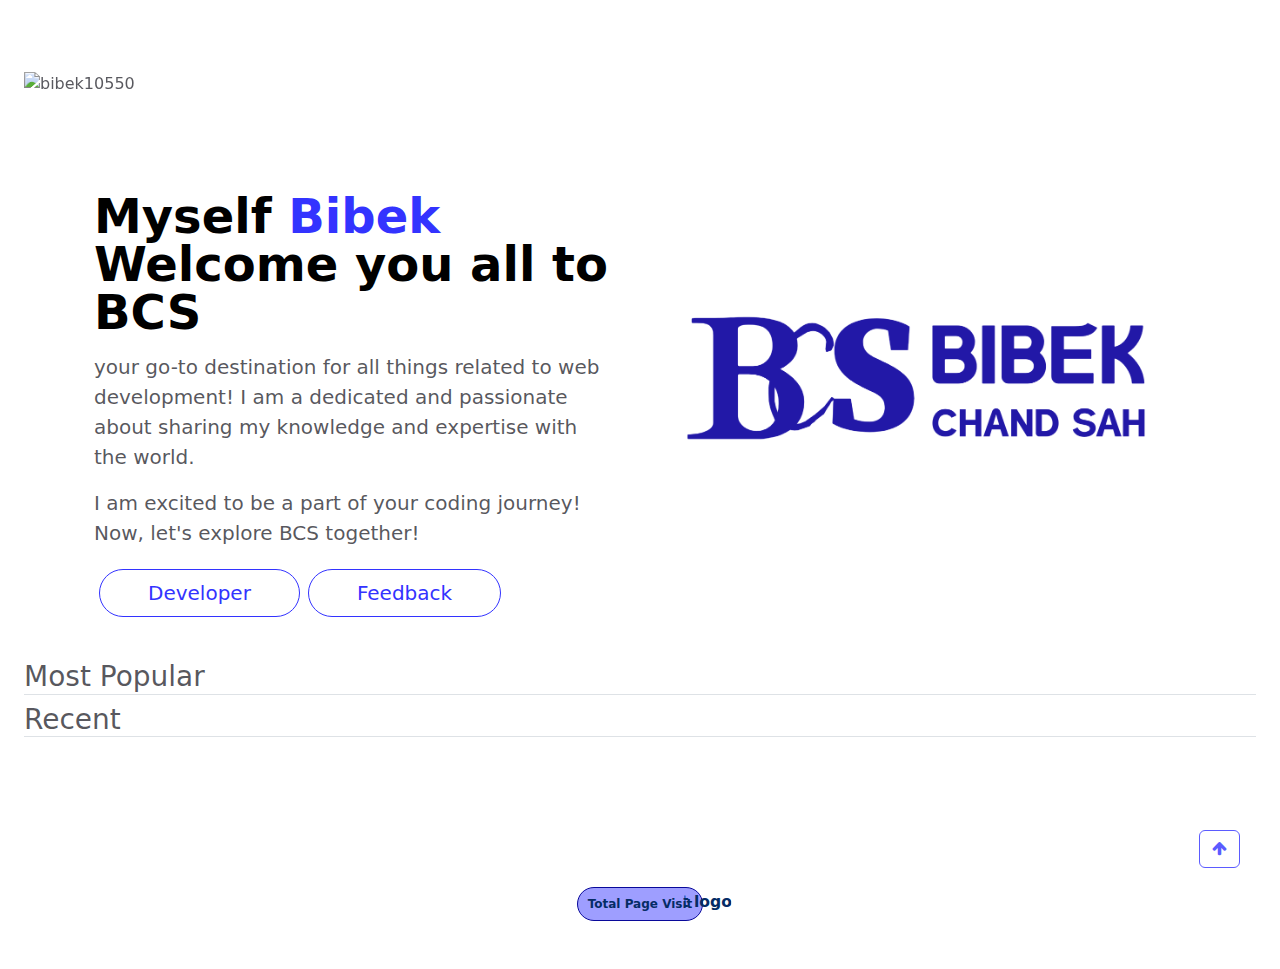
==== commit c74a2978: "added page count" ====
--- a/index.html
+++ b/index.html
@@ -15,6 +15,29 @@
     <meta name="msapplication-TileColor" content="#2218a7">
     <meta name="msapplication-config" content="assets/favicon/browserconfig.xml">
     <meta name="theme-color" content="#2218a7">
+    <!-- Provide a brief description of your page -->
+    <meta name="description" content="Your go-to destination for all things related to web development! and many other things. At bibekchandsah.com.np, we believe in the power of quality resources to enhance your coding skills. That's why we offer all our content free of charge, ensuring that everyone has access to the tools they need to succeed.">
+    <meta name="search.description" content="bibekchandsah bcs bibek10550 bibeksha10550 web-development front-end development" />
+    <!-- Specify keywords related to your content -->
+    <meta name="keywords" content="bibek sha, bibek10550, bibekchandsah, web-development, resources, bibeksha10550 bibekchandsah">
+    <!-- Define the author of the page -->
+    <meta name="author" content="Bibek Chand Sha">
+    <!-- Define the language of the content -->
+    <meta name="language" content="en">
+    <!-- Canonical URL to specify the preferred version of the page -->
+    <link rel="canonical" href="https://bibek10550.github.io/bibek10550">
+    <!-- Open Graph meta tags for social media sharing -->
+    <meta property="og:title" content="BibekChandSah (BCS)">
+    <meta property="og:description" content="Your go-to destination for all things related to web development! and many other things. At bibekchandsah.com.np, we believe in the power of quality resources to enhance your coding skills. That's why we offer all our content free of charge, ensuring that everyone has access to the tools they need to succeed.">
+    <meta property="og:image" content="https://raw.githubusercontent.com/bibek10550/bibek10550/main/assets/images/favicon/apple-touch-icon.png">
+    <meta property="og:url" content="https://bibek10550.github.io/bibek10550">
+    <meta property="og:type" content="website">
+    <!-- Twitter Card meta tags -->
+    <meta name="twitter:card" content="summary_large_image">
+    <!--     <meta name="twitter:site" content="@YourTwitterHandle"> Replace with your Twitter handle  -->
+    <meta name="twitter:title" content="BibekChandSah (BCS)">
+    <meta name="twitter:description" content="Your go-to destination for all things related to web development! and many other things. At bibekchandsah.com.np, we believe in the power of quality resources to enhance your coding skills. That's why we offer all our content free of charge, ensuring that everyone has access to the tools they need to succeed.">
+    <meta name="twitter:image" content="https://raw.githubusercontent.com/bibek10550/bibek10550/main/assets/images/favicon/apple-touch-icon.png">
     <!-- bootstrap css -->
     <link href="https://cdn.jsdelivr.net/npm/bootstrap@5.3.3/dist/css/bootstrap.min.css" rel="stylesheet">
     <link href="https://getbootstrap.com/docs/5.3/assets/css/docs.css" rel="stylesheet">
@@ -25,63 +48,24 @@
     <!-- swipper -->
     <link rel="stylesheet" href="https://cdn.jsdelivr.net/npm/swiper@11/swiper-bundle.min.css" />
     <script src="https://cdn.jsdelivr.net/npm/swiper@11/swiper-bundle.min.js"></script>
+    <!-- font-awesome CDN Link fax (https://fontawesome.com/v4/icons/)-->
+    <link rel="stylesheet" href="https://cdnjs.cloudflare.com/ajax/libs/font-awesome/4.7.0/css/font-awesome.min.css">
+    <!-- animate in scroll Jsr (https://michalsnik.github.io/aos) -->
+    <link href="https://unpkg.com/aos@2.3.1/dist/aos.css" rel="stylesheet">
+    <script src="https://unpkg.com/aos@2.3.1/dist/aos.js"></script>
     <link rel="stylesheet" href="assets/css/style.css">
 </head>
 
 <body class="bg-darkk">
-    <!-- Navbar -->
-    <nav class="navbar navbar-expand-lg bg-body-tertiary fixed-top">
-        <div class="container-fluid">
-            <!-- <a class="navbar-brand" href="#">Bibek</a> -->
-            <a class="navbar-brand" href="index.html">
-                <img src="assets/images/BCS_Blue_Bg.png" alt="Logo" width="30" height="30" class="d-inline-block align-text-top rounded-5"> Bibek Chand Sah </a>
-            <button class="navbar-toggler" type="button" data-bs-toggle="offcanvas" data-bs-target="#offcanvasNavbar" aria-controls="offcanvasNavbar" aria-label="Toggle navigation">
-                <span class="navbar-toggler-icon"></span>
-            </button>
-            <div class="offcanvas offcanvas-start" tabindex="-1" id="offcanvasNavbar" aria-labelledby="offcanvasNavbarLabel">
-                <div class="offcanvas-header">
-                    <!-- <h5 class="offcanvas-title" id="offcanvasNavbarLabel">Bibek</h5> -->
-                    <a class="navbar-brand" href="index.html" class="offcanvas-title" id="offcanvasNavbarLabel">
-                        <img src="assets/images/BCS_Blue_Bg.png" alt="Logo" width="30" height="30" class="d-inline-block align-text-top rounded-5"> Bibek Chand Sah </a>
-                    <button type="button" class="btn-close" data-bs-dismiss="offcanvas" aria-label="Close"></button>
-                </div>
-                <div class="offcanvas-body">
-                    <ul class="navbar-nav justify-content-end flex-grow-1 pe-3">
-                        <li class="nav-item">
-                            <a class="nav-link active" aria-current="page" href="index.html">Home</a>
-                        </li>
-                        <li class="nav-item">
-                            <a class="nav-link" href="Download.html">Download</a>
-                        </li>
-                        <li class="nav-item dropdown">
-                            <a class="nav-link dropdown-toggle" href="#" role="button" data-bs-toggle="dropdown" aria-expanded="false"> Dropdown </a>
-                            <ul class="dropdown-menu">
-                                <li><a class="dropdown-item" href="#">Action</a></li>
-                                <li><a class="dropdown-item" href="#">Another action</a></li>
-                                <li>
-                                    <hr class="dropdown-divider">
-                                </li>
-                                <li><a class="dropdown-item" href="#">Something else here</a></li>
-                            </ul>
-                        </li>
-                    </ul>
-                    <div anim="ripple" class="col-auto theme">
-                        <select class="form-select" id="colorModeSelect" aria-label="Color Mode" data-bs-toggle="tooltip" data-bs-title="Alt + L(Light) | Alt + D(Dark)">
-                            <option selected disabled>Color Mode</option>
-                            <option value="light">Light</option>
-                            <option value="dark">Dark</option>
-                            <option value="system">System</option>
-                        </select>
-                    </div>
-                    <form class="d-flex mt-3" role="search">
-                        <input class="form-control me-2" type="search" placeholder="Search" aria-label="Search" data-bs-toggle="tooltip" data-bs-title="Alt + S">
-                        <button class="btn btn-outline-success" type="submit">Search</button>
-                    </form>
-                </div>
-            </div>
-        </div>
-    </nav>
-    <!-- Slide -->
+    <!-- Navbar  -->
+    <div class="navigationBar">
+        <!-- dynamic navbar 👇🏻 -->
+    </div>
+    <!-- tool container -->
+    <div class="toolContainer">
+        <!-- dynamic tool container 👇🏻 -->
+    </div>
+    <!-- Slide section -->
     <div id="carouselExampleCaptions" class="carousel slide pt-5" data-bs-ride="carousel">
         <div class="carousel-indicators">
             <button type="button" data-bs-target="#carouselExampleCaptions" data-bs-slide-to="0" class="active" aria-current="true" aria-label="Slide 1"></button>
@@ -90,24 +74,25 @@
         </div>
         <div class="carousel-inner">
             <div class="carousel-item active">
-                <img src="https://source.unsplash.com/500x200/?tech,code,laptop" class="d-block w-100" alt="...">
-                <div class="carousel-caption d-none d-md-block">
-                    <!-- <h5>First slide label</h5>
-          <p>Some representative placeholder content for the first slide.</p> -->
-                </div>
-            </div>
-            <div class="carousel-item">
-                <img src="https://source.unsplash.com/500x200/?code,laptop" class="d-block w-100" alt="...">
-                <div class="carousel-caption d-none d-md-block">
-                    <!-- <h5>Second slide label</h5>
-          <p>Some representative placeholder content for the second slide.</p> -->
-                </div>
-            </div>
-            <div class="carousel-item">
-                <img src="https://source.unsplash.com/500x200/?tech,code" class="d-block w-100" alt="...">
+                <img src="assets/images/bibek10550.png" class="d-block w-100 img-fluid" alt="bibek10550">
+                <!-- <img src="https://source.unsplash.com/500x200/?technologies,code,laptop,artificial,intelligence,robot" class="d-block w-100 img-fluid" alt="..."> -->
                 <div class="carousel-caption d-none d-md-block">
                     <!-- <h5>Third slide label</h5>
           <p>Some representative placeholder content for the third slide.</p> -->
+                </div>
+            </div>
+            <div class="carousel-item">
+                <img src="assets/images/KIIT_CSE.png" class="d-block w-100 img-fluid" alt="KIIT CSE">
+                <div class="carousel-caption d-none d-md-block">
+                    <!-- <h5><a href="https://bibek10550.github.io/kiitcse" class="text-white">KIIT CSE</a></h5>
+                    <p>This resource hub simplifies your educational journey in Computer Science and Engineering (CSE).</p> -->
+                </div>
+            </div>
+            <div class="carousel-item">
+                <img src="assets/images/Homepage.png" class="d-block w-100 img-fluid" alt="Homepage">
+                <div class="carousel-caption d-none d-md-block text-black">
+                    <!-- <h5><a href="https://bibek10550.github.io/Homepage" class="text-black">Homepage</a></h5>
+                    <p>This homepage is designed to suit your preferences and needs. It offers many features and useful items that you use every day. You can easily customize it to make it your own.</p> -->
                 </div>
             </div>
         </div>
@@ -121,28 +106,30 @@
         </button>
     </div>
     <!-- main section -->
-    <div data-aos="zoom-in" class="container col-xxl-8 px-4 py-5 aos-init aos-animate">
+    <div class="container col-xxl-8 px-4 py-5 aos-init aos-animate">
         <div class="row flex-lg-row-reverse align-items-center g-5 py-5">
             <div class="col-10 col-sm-8 col-lg-6">
                 <img src="assets/images/BCS_Full.png" class="d-block mx-lg-auto img-fluid" alt="Bootstrap Themes" width="700" height="700" loading="lazy">
             </div>
             <div class="col-lg-6">
-                <h1 class="display-5 fw-bold text-body-emphasis lh-1 mb-3">Myself <a href="https://bibek10550.github.io/bibek">Bibek</a> Welcome you all to KIIT CSE</h1>
-                <p class="lead">This resource hub simplifies your educational journey in Computer Science and Engineering (CSE). It offers: Previous Year Questions (PYQs), Concise Notes, Video Lectures.</p>
+                <h1 class="display-5 fw-bold text-body-emphasis lh-1 mb-3">Myself <a href="https://bibek10550.github.io/bibek">Bibek</a> Welcome you all to BCS</h1>
+                <p class="lead">your go-to destination for all things related to web development! I am a dedicated and passionate about sharing my knowledge and expertise with the world.</p>
+                <p class="lead">I am excited to be a part of your coding journey! Now, let's explore BCS together!</p>
                 <div class="d-grid gap-2 d-md-flex justify-content-md-start dropdown-menu border-0" style="background-color: transparent;">
-                    <a class="Developer" href="Developer.html"><button class="btn btn-lg btn-outline-primary rounded-pill px-5" type="button">Developer</button></a>
-                    <a class="FeedbackForm" href="Feedback_Form.html"><button class="btn btn-lg btn-outline-primary rounded-pill px-5" type="button">Feedback</button></a>
-                </div>
-            </div>
-        </div>
-    </div>
-    <!-- Recent -->
-    <H3 class="border-bottom">Recent</H3>
-    <!-- <div data-aos="fade-up" class="MostPopularContainer row row-cols-1 row-cols-md-auto g-4 mt-3">
-        <div class="col itemBox">
+                    <a class="Developer" href="developer.html"><button class="btn btn-lg btn-outline-primary rounded-pill px-5" type="button">Developer</button></a>
+                    <a class="FeedbackForm" href="feedback.html"><button class="btn btn-lg btn-outline-primary rounded-pill px-5" type="button">Feedback</button></a>
+                </div>
+            </div>
+        </div>
+    </div>
+    <!-- Most Popular section -->
+    <H3 class="border-bottom recentHeading">Most Popular</H3>
+    <div class="MostPopularContainer mostPopularContainer row row-cols-1 row-cols-md-auto g-4 mt-3">
+        <!--add more items 👇🏻 -->
+        <!-- <div data-aos="fade-up" class="col itemBox">
             <div class="card mb-3" style="max-width: 540px;">
                 <div class="row g-0">
-                    <div class="col-md-4">
+                    <div class="col-md-4 projectImage">
                         <img src="https://bibek10550.github.io/kiitcse/assets/image/KIIT_CSE_blue_name_transparent.png" class="img-fluid rounded-start" alt="KIIT CSE">
                     </div>
                     <div class="col-md-8">
@@ -153,11 +140,17 @@
                     </div>
                 </div>
             </div>
-        </div>
-        <div class="col itemBox">
+        </div> -->
+        <!--add more items 👇🏻 -->
+    </div>
+    <!-- Recent section-->
+    <H3 class="border-bottom">Recent</H3>
+    <div class="MostPopularContainer recentContainer row row-cols-1 row-cols-md-auto g-4 mt-3">
+        <!--add more items 👇🏻 -->
+        <!-- <div data-aos="fade-up" class="col itemBox">
             <div class="card mb-3" style="max-width: 540px;">
                 <div class="row g-0">
-                    <div class="col-md-4">
+                    <div class="col-md-4 projectImage">
                         <img src="https://bibek10550.github.io/kiitcse/assets/image/KIIT_CSE_blue_name_transparent.png" class="img-fluid rounded-start" alt="KIIT CSE">
                     </div>
                     <div class="col-md-8">
@@ -168,237 +161,44 @@
                     </div>
                 </div>
             </div>
-        </div>
-    </div> -->
-    <!-- Most Popular -->
-    <!-- <H3 class="border-bottom">Most Popular</H3>
-    <div data-aos="fade-up" class="MostPopularContainer row row-cols-1 row-cols-md-auto g-4 mt-3">
-        <div class="col itemBox">
-            <div class="card mb-3" style="max-width: 540px;">
-                <div class="row g-0">
-                    <div class="col-md-4">
-                        <img src="https://bibek10550.github.io/kiitcse/assets/image/KIIT_CSE_blue_name_transparent.png" class="img-fluid rounded-start" alt="KIIT CSE">
-                    </div>
-                    <div class="col-md-8">
-                        <div class="card-body">
-                            <h5 class="card-title fw-bold"><a href="https://bibek10550.github.io/kiitcse">KIIT CSE</a></h5>
-                            <p class="card-text">This resource hub simplifies your educational journey in Computer Science and Engineering (CSE). It offers: Previous Year Questions (PYQs), Concise Notes, Video Lectures.</p>
-                        </div>
-                    </div>
-                </div>
-            </div>
-        </div>
-        <div class="col itemBox">
-            <div class="card mb-3" style="max-width: 540px;">
-                <div class="row g-0">
-                    <div class="col-md-4">
-                        <img src="https://bibek10550.github.io/kiitcse/assets/image/KIIT_CSE_blue_name_transparent.png" class="img-fluid rounded-start" alt="KIIT CSE">
-                    </div>
-                    <div class="col-md-8">
-                        <div class="card-body">
-                            <h5 class="card-title fw-bold"><a href="https://bibek10550.github.io/kiitcse">KIIT CSE</a></h5>
-                            <p class="card-text">This resource hub simplifies your educational journey in Computer Science and Engineering (CSE). It offers: Previous Year Questions (PYQs), Concise Notes, Video Lectures.</p>
-                        </div>
-                    </div>
-                </div>
-            </div>
-        </div>
-    </div> -->
-    <!-- testimonial-->
-    <H3 class="border-bottom">Testimonial</H3>
-    <!-- <div class="slide-container swiper">
-        <div class="slide-content">
-            <div class="swiper-wrapper">
-                <div class="col-lg-auto swiper-slide">
-                    <div class="card testimonial">
-                        <img src="https://bibek10550.github.io/kiitcse/assets/image/developer.jpg" class="rounded-circle me-1 mt-4" width="100" height="100" class="card-img-top" alt="...">
-                        <div class="card-body">
-                            <h5 class="card-title text-center fw-bolder">Bibek Chand Sah</h5>
-                            <p class="card-text">This is a wider card with supporting text below as a natural lead-in to additional content.This is a wider card with supporting text below as a natural lead-in to additional content.This is a wider card with supporting text below as a natural lead-in to additional content.This is a wider card with supporting text below as a natural lead-in to additional content.This is a wider card with supporting text below as a natural lead-in to additional content</p>
-                        </div>
-                    </div>
-                </div>
-                <div class="col-lg-auto swiper-slide">
-                    <div class="card testimonial">
-                        <img src="https://bibek10550.github.io/bibek/assets/img/project.png" class="rounded-circle me-1 mt-4" width="100" height="100" class="card-img-top" alt="...">
-                        <div class="card-body">
-                            <h5 class="card-title text-center fw-bolder">Bibek Chand Sah</h5>
-                            <p class="card-text">This is a wider card with supporting text below as a natural lead-in to additional content.</p>
-                        </div>
-                    </div>
-                </div>
-                <div class="col-lg-auto swiper-slide">
-                    <div class="card testimonial">
-                        <img src="https://bibek10550.github.io/kiitcse/assets/image/developer.jpg" class="rounded-circle me-1 mt-4" width="100" height="100" class="card-img-top" alt="...">
-                        <div class="card-body">
-                            <h5 class="card-title text-center fw-bolder">Bibek Chand Sah</h5>
-                            <p class="card-text">This is a wider card with supporting text below as a natural lead-in to additional content.</p>
-                        </div>
-                    </div>
-                </div>
-                <div class="col-lg-auto swiper-slide">
-                    <div class="card testimonial">
-                        <img src="https://bibek10550.github.io/bibek/assets/img/project.png" class="rounded-circle me-1 mt-4" width="100" height="100" class="card-img-top" alt="...">
-                        <div class="card-body">
-                            <h5 class="card-title text-center fw-bolder">Bibek Chand Sah</h5>
-                            <p class="card-text">This is a wider card with supporting text below as a natural lead-in to additional content.</p>
-                        </div>
-                    </div>
-                </div>
-            </div>-->
-            <!-- If we need pagination -->
-            <!-- <div class="swiper-pagination"></div> -->
-            <!-- If we need navigation buttons -->
-            <!-- <div class="swiper-button-prev swiper-navBtn"></div>
-            <div class="swiper-button-next swiper-navBtn"></div>
-        </div>
-    </div>  -->
-    <!-- Projects -->
-    <H3 class="border-bottom">Project</H3>
-    <!-- <div data-aos="fade-up" class="MostPopularContainer row row-cols-1 row-cols-md-auto g-4 mt-3">
-        <div class="col itemBox">
-            <div class="card mb-3" style="max-width: 540px;">
-                <div class="row g-0">
-                    <div class="col-md-4">
-                        <img src="https://bibek10550.github.io/kiitcse/assets/image/KIIT_CSE_blue_name_transparent.png" class="img-fluid rounded-start" alt="KIIT CSE">
-                    </div>
-                    <div class="col-md-8">
-                        <div class="card-body">
-                            <h5 class="card-title fw-bold"><a href="https://bibek10550.github.io/kiitcse">KIIT CSE</a></h5>
-                            <p class="card-text">This resource hub simplifies your educational journey in Computer Science and Engineering (CSE). It offers: Previous Year Questions (PYQs), Concise Notes, Video Lectures.</p>
-                        </div>
-                    </div>
-                </div>
-            </div>
-        </div>
-        <div class="col itemBox">
-            <div class="card mb-3" style="max-width: 540px;">
-                <div class="row g-0">
-                    <div class="col-md-4">
-                        <img src="https://bibek10550.github.io/kiitcse/assets/image/KIIT_CSE_blue_name_transparent.png" class="img-fluid rounded-start" alt="KIIT CSE">
-                    </div>
-                    <div class="col-md-8">
-                        <div class="card-body">
-                            <h5 class="card-title fw-bold"><a href="https://bibek10550.github.io/kiitcse">KIIT CSE</a></h5>
-                            <p class="card-text">This resource hub simplifies your educational journey in Computer Science and Engineering (CSE). It offers: Previous Year Questions (PYQs), Concise Notes, Video Lectures.</p>
-                        </div>
-                    </div>
-                </div>
-            </div>
-        </div>
-        <div class="col itemBox">
-            <div class="card mb-3" style="max-width: 540px;">
-                <div class="row g-0">
-                    <div class="col-md-4">
-                        <img src="https://bibek10550.github.io/kiitcse/assets/image/KIIT_CSE_blue_name_transparent.png" class="img-fluid rounded-start" alt="KIIT CSE">
-                    </div>
-                    <div class="col-md-8">
-                        <div class="card-body">
-                            <h5 class="card-title fw-bold"><a href="https://bibek10550.github.io/kiitcse">KIIT CSE</a></h5>
-                            <p class="card-text">This resource hub simplifies your educational journey in Computer Science and Engineering (CSE). It offers: Previous Year Questions (PYQs), Concise Notes, Video Lectures.</p>
-                        </div>
-                    </div>
-                </div>
-            </div>
-        </div>
-        <div class="col itemBox">
-            <div class="card mb-3" style="max-width: 540px;">
-                <div class="row g-0">
-                    <div class="col-md-4">
-                        <img src="https://bibek10550.github.io/kiitcse/assets/image/KIIT_CSE_blue_name_transparent.png" class="img-fluid rounded-start" alt="KIIT CSE">
-                    </div>
-                    <div class="col-md-8">
-                        <div class="card-body">
-                            <h5 class="card-title fw-bold"><a href="https://bibek10550.github.io/kiitcse">KIIT CSE</a></h5>
-                            <p class="card-text">This resource hub simplifies your educational journey iuestions (PYQs), Concise Notes, Video Lectures.</p>
-                        </div>
-                    </div>
-                </div>
-            </div>
-        </div>
-    </div> -->
+        </div> -->
+        <!--add more items 👇🏻 -->
+    </div>
     <!-- pagination-->
-    <nav aria-label="Page navigation example">
+    <nav data-aos="fade-up" aria-label="Page navigation example">
         <ul class="pagination justify-content-center">
             <li class="page-item disabled">
                 <a class="page-link">Previous</a>
             </li>
-            <li class="page-item"><a class="page-link" href="#">1</a></li>
+            <li class="page-item"><a class="page-link" href="page-1.html">1</a></li>
             <!-- <li class="page-item"><a class="page-link" href="#">2</a></li> -->
             <li class="page-item">
-                <a class="page-link" href="#">Next</a>
+                <a class="page-link" href="page-1.html">Next</a>
             </li>
         </ul>
     </nav>
-    <!-- footer -->
-    <div data-aos="fade-up" class="container border-top">
-        <footer class="py-5">
-            <div class="row">
-                <div class="col-6 col-md-2 mb-3">
-                    <h5>Most Popular</h5>
-                    <ul class="nav flex-column">
-                        <li class="nav-item mb-2"><a href="1st_Semester_PYQs.html" class="nav-link p-0 text-body-secondary FirstSemesterPYQs">KIIT CSE</a></li>
-                        <li class="nav-item mb-2"><a href="2nd_Semester_PYQs.html" class="nav-link p-0 text-body-secondary SecondSemesterPYQs">HomePage</a></li>
-                        <li class="nav-item mb-2"><a href="3rd_Semester_PYQs.html" class="nav-link p-0 text-body-secondary ThirdSemesterPYQs">3rd semester</a></li>
-                        <li class="nav-item mb-2"><a href="4th_Semester_PYQs.html" class="nav-link p-0 text-body-secondary FourthSemesterPYQs">4th semester</a></li>
-                        <li class="nav-item mb-2"><a href="5th_Semester_PYQs.html" class="nav-link p-0 text-body-secondary FifthSemesterPYQs">5th semester</a></li>
-                        <li class="nav-item mb-2"><a href="6th_Semester_PYQs.html" class="nav-link p-0 text-body-secondary SixthSemesterPYQs">6th semester</a></li>
-                    </ul>
-                </div>
-                <div class="col-6 col-md-2 mb-3">
-                    <h5>Recent</h5>
-                    <ul class="nav flex-column">
-                        <li class="nav-item mb-2"><a href="1st_Semester_Notes.html" class="nav-link p-0 text-body-secondary FirstSemesterNotes">KIIT CSE</a></li>
-                        <li class="nav-item mb-2"><a href="2nd_Semester_Notes.html" class="nav-link p-0 text-body-secondary SecondSemesterNotes">Homepage</a></li>
-                        <li class="nav-item mb-2"><a href="3rd_Semester_Notes.html" class="nav-link p-0 text-body-secondary ThirdSemesterNotes">3rd semester</a></li>
-                        <li class="nav-item mb-2"><a href="4th_Semester_Notes.html" class="nav-link p-0 text-body-secondary FourthSemesterNotes">4th semester</a></li>
-                        <li class="nav-item mb-2"><a href="5th_Semester_Notes.html" class="nav-link p-0 text-body-secondary FifthSemesterNotes">5th semester</a></li>
-                        <li class="nav-item mb-2"><a href="6th_Semester_Notes.html" class="nav-link p-0 text-body-secondary SixthSemesterNotes">6th semester</a></li>
-                    </ul>
-                </div>
-                <div class="col-6 col-md-2 mb-3">
-                    <h5>Others</h5>
-                    <ul class="nav flex-column">
-                        <li class="nav-item mb-2"><a href="1st_Semester_Videos.html" class="nav-link p-0 text-body-secondary FirstSemesterVideos">About Us</a></li>
-                        <li class="nav-item mb-2"><a href="2nd_Semester_Videos.html" class="nav-link p-0 text-body-secondary SecondSemesterVideos">Feedback</a></li>
-                        <li class="nav-item mb-2"><a href="3rd_Semester_Videos.html" class="nav-link p-0 text-body-secondary ThirdSemesterVideos">Term & Conditions</a></li>
-                        <li class="nav-item mb-2"><a href="4th_Semester_Videos.html" class="nav-link p-0 text-body-secondary FourthSemesterVideos">Privacy Policy</a></li>
-                    </ul>
-                </div>
-                <div class="col-md-5 offset-md-1 mb-3">
-                    <div class="col-10 col-sm-8 col-lg-6">
-                        <img src="assets/images/BCS_Full.png" class="d-block mx-lg-auto img-fluid" alt="Bootstrap Themes" width="300" height="300" loading="lazy">
-                    </div>
-                </div>
-            </div>
-            <div class="d-flex flex-column flex-sm-row justify-content-between py-4 my-4 border-top">
-                <div class="col-md-4 d-flex align-items-center">
-                    <a href="#" class="mb-3 me-2 mb-md-0 text-body-secondary text-decoration-none lh-1 homePage">
-                        <img src="assets/images/BCS.png" class="logoImage" width="30" height="30">
-                    </a>
-                    <span class="mb-3 mb-md-0 text-body-secondary">© 2024 Bibek Chand Sah, All rights reserved</span>
-                </div>
-                <ul class="list-unstyled d-flex footerBadge">
-                    <li class="ms-3"><a href="https://www.facebook.com/bibek.sha.1432/" title="facebook"><span class="badge d-flex align-items-center p-1 pe-2 text-primary-emphasis bg-primary-subtle border border-primary-subtle rounded-pill mb-3">
-                                <img class="rounded-circle me-1" width="24" height="24" src="https://bibek10550.github.io/kiitcse/assets/image/facebook.png" alt="facebook logo">Facebook </span></a> </li>
-                    <li class="ms-3"><a href="https://www.instagram.com/bibeksha1432/" title="instagram"><span class="badge d-flex align-items-center p-1 pe-2 text-primary-emphasis bg-primary-subtle border border-primary-subtle rounded-pill mb-3">
-                                <img class="rounded-circle me-1" width="24" height="24" src="https://bibek10550.github.io/kiitcse/assets/image/instagram.png" alt="instagram logo">Instagram </span></a></li>
-                    <li class="ms-3"><a href="/cdn-cgi/l/email-protection#b1d3d8d3d4dac2d9d08589f1d6dcd0d8dd9fd2dedc" title="Send Message"><span class="badge d-flex align-items-center p-1 pe-2 text-primary-emphasis bg-primary-subtle border border-primary-subtle rounded-pill mb-3">
-                                <img class="rounded-circle me-1" width="24" height="24" src="https://bibek10550.github.io/kiitcse/assets/image/gmail.png" alt="gmail logo">Gmail </span></a> </li>
-                    <li class="ms-3"><a href="#" id="whatsappLink"> <span class="badge d-flex align-items-center p-1 pe-2 text-primary-emphasis bg-primary-subtle border border-primary-subtle rounded-pill mb-3">
-                                <img class="rounded-circle me-1" width="24" height="24" src="https://bibek10550.github.io/kiitcse/assets/image/share.png" alt="">Share </span></a></li>
-                    <li class="ms-3"><a href="Feedback_Form.html" title="feedback"><span class="badge d-flex align-items-center p-1 pe-2 text-primary-emphasis bg-primary-subtle border border-primary-subtle rounded-pill mb-3">
-                                <img class="rounded-circle me-1" width="24" height="24" src="https://bibek10550.github.io/kiitcse/assets/image/feedback.jpeg" alt="feedback logo">Feedback </span></a></li>
-                </ul>
-            </div>
-        </footer>
-        <div id="imagePreview" style="display: none;"></div>
-    </div>
+    <!-- online status toast -->
+    <div class="onlineStatusToast">
+        <!-- dynamic toast 👇🏻 -->
+    </div>
+    <!-- footer section -->
+    <div class="footerContainer">
+        <!-- dynamic footer 👇🏻-->
+    </div>
+    <!-- Total Visit Count -->
+    <div class="visitCountContainer">
+        <!-- <h3 class="text-center">Total Visitors</h3> -->
+        <!-- <hr> -->
+        <div class="d-flex gap-2 justify-content-center py-2 mb-lg-0 toolBadge visitcount">
+            <span class="badge d-flex align-items-center p-1 pe-2 text-primary-emphasis bg-primary-subtle border border-primary-subtle rounded-pill mb-3">
+                <img class="me-1" src="https://komarev.com/ghpvc/?username=bibek10550index&label=Profile%20views&color=0e75b6&style=flat" style="max-width: 100%;" alt="visitcount logo">Total Page Visit </span>
+        </div>
+    </div>
+    <!-- back to top -->
+    <a anim="ripple" href="#" class="scrollup show-scroll" id="scroll-up"><button type="button" class="btn btn-outline-primary"><i class="fa fa-arrow-up" aria-hidden="true"></i></button></a>
     <script src="assets/js/script.js"></script>
+    <script src="assets/js/calendar.js"></script>
     <script>
-        // Tooltip activation
-        const tooltipTriggerList = document.querySelectorAll('[data-bs-toggle="tooltip"]')
-        const tooltipList = [...tooltipTriggerList].map(tooltipTriggerEl => new bootstrap.Tooltip(tooltipTriggerEl))
     </script>
 </body>
 
--- a/assets/css/style.css
+++ b/assets/css/style.css
@@ -47,6 +47,7 @@
 
 body.dark-mode {
     background-color: hsl(var(--hue-color), 0%, 9%);
+    /* animation: ClipPathAnimationDark .75s ease-out; */
     --black-color: hsl(var(--hue-color), 0%, 100%);
     --white-color: hsl(var(--hue-color), 11%, 15%);
     --white-color-2: hsl(var(--hue-color), 9%, 12%);
@@ -55,14 +56,54 @@
     --text-color-2: hsla(var(--hue-color), 0.81%, 100%, 75%);
 }
 
+body.light-mode {
+    background-color: hsl(var(--hue-color), 0%, 100%);
+    /* animation: ClipPathAnimationLight .75s ease-out; */
+}
+
 
 body {
     margin: 24px;
     padding: 0px;
     box-sizing: border-box;
-    background-color: hsl(var(--hue-color), 0%, 100%);
     color: var(--text-color);
-}
+    /* transition: all .75s ease-out; */
+}
+
+/* Define a theme animation */
+@keyframes ClipPathAnimationLight {
+    0% {
+        /* clip-path: circle(0% at 100% 0%); */
+        clip-path: polygon(0 0, 100% 0, 100% 3%, 0 3%);
+    }
+
+    100% {
+        /* clip-path: circle(150% at 100% 0%); */
+        clip-path: polygon(0 0, 100% 0, 100% 100%, 0% 100%);
+    }
+}
+
+@keyframes ClipPathAnimationDark {
+    0% {
+        /* clip-path: circle(0% at 100% 0%); */
+        clip-path: polygon(0 0, 100% 0, 100% 3%, 0 3%);
+    }
+
+    /* 99% {
+        clip-path: circle(150% at 100% 0%);
+    } */
+
+    100% {
+        /* clip-path: circle(150% at 100% 0%); */
+        clip-path: polygon(0 0, 100% 0, 100% 100%, 0% 100%);
+
+        /* clip-path: none; */
+    }
+}
+
+
+
+
 
 a {
     text-decoration: none;
@@ -70,7 +111,7 @@
 }
 
 /* disable highlighted blue color */
-btn:focus, a:focus {
+button:focus, a:focus {
     outline: none;
 }
 
@@ -87,42 +128,101 @@
 /*========== SCROLL BAR ==========*/
 ::-webkit-scrollbar {
     width: .60rem;
-    background-color: hsla(var(--hue-color), 100%, 50%, 0.58);
+    /* background-color: hsla(var(--hue-color), 100%, 50%, 0.58); */
+    background-color: transparent;
     border-radius: .5rem;
 }
 
 ::-webkit-scrollbar-thumb {
+    background-color: hsl(var(--hue-color), 80%, 40%);
+    border-radius: .5rem;
+}
+
+::-webkit-scrollbar-thumb:hover {
     background-color: hsl(var(--hue-color), 100%, 50%);
-    border-radius: .5rem;
-}
-
-::-webkit-scrollbar-thumb:hover {
-    background-color: hsl(var(--hue-color), 80%, 40%);
-}
-
-/* x-axis scroll bar */
-.table-responsive::-webkit-scrollbar {
-    width: .10rem;
-    height: 5px;
-    background-color: hsla(var(--hue-color), 100%, 50%, 0.58);
-    border-radius: .1rem;
-}
-
-.table-responsive::-webkit-scrollbar-thumb {
-    background-color: hsl(var(--hue-color), 100%, 50%);
-    border-radius: .5rem;
-}
-
-.table-responsive::-webkit-scrollbar-thumb:hover {
-    background-color: hsl(var(--hue-color), 80%, 40%);
+}
+
+.bg-body-tertiary {
+    background-color: var(--white-color-2) !important;
+    /* background-color: hsl(214 9% 12% / 1) !important; */
+}
+
+.text-muted {
+    color: var(--text-color-2) !important;
+}
+
+
+
+
+
+/* nav bar */
+.navbar {
+    box-shadow: -2px 4px 13px 0px rgba(0, 0, 0, 0.15);
 }
 
 .theme {
     margin-right: 7px;
 }
 
-.mt-3 {
-    margin-top: 0rem !important;
+
+
+
+/* slides */
+.carousel {
+    z-index: 0;
+}
+
+
+
+
+
+/* home page heading text */
+.text-body-emphasis {
+    color: var(--black-color) !important;
+}
+
+
+
+
+
+/* footer text */
+.text-body-secondary {
+    color: var(--text-color) !important;
+}
+
+.footerContainer {
+    padding-top: 5rem;
+}
+
+footer.py-5 {
+    padding-bottom: 0px !important;
+}
+
+
+/* visit count */
+.visitcount img{
+    position: absolute;
+    clip: rect(0, 120px, 50px, 80px);
+    /* clip: shape(top, right, bottom, left); NB 'rect' is the only available option */
+    scale: 1.3;
+    margin: 10px;
+}
+
+.visitcount span{
+    padding: 10px !important;
+}
+
+
+
+
+/* badges */
+.toolBadge.d-md-flex {
+    display: flex !important;
+    flex-direction: row;
+    justify-content: space-between !important;
+    align-items: center;
+    align-content: center;
+    flex-wrap: wrap;
 }
 
 .footerBadge.d-flex {
@@ -134,6 +234,180 @@
     align-items: center;
 }
 
+.toolBadge.d-flex {
+    display: flex !important;
+    flex-direction: row;
+    flex-wrap: wrap;
+    align-content: center;
+    align-items: center;
+}
+
+
+
+
+
+/* badges */
+.modal-body .rounded-pill {
+    position: absolute;
+    right: 17px;
+    top: 26px;
+    height: 43px;
+    font-size: larger;
+}
+
+.bg-primary-subtle {
+    background-color: var(--primary-light-color) !important;
+    border-color: var(--primary-border-color) !important;
+}
+
+
+
+
+
+/* buttons */
+.btn-primary {
+    background-color: var(--primary-color);
+    border-color: var(--primary-border-color);
+}
+
+.btn-primary:hover {
+    background-color: var(--primary-hover-color);
+}
+
+.btn-outline-primary {
+    border-color: var(--primary-color);
+    color: var(--primary-color);
+    background: var(--white-color);
+}
+
+.btn-outline-primary:hover {
+    background-color: var(--primary-color);
+    border-color: var(--primary-border-color);
+}
+
+
+
+
+
+/* dropdowns */
+.dropdown-center .dropdown-toggle {
+    background-color: var(--white-color);
+    color: var(--secondary-color);
+}
+
+.dropdown-center .dropdown-toggle:hover {
+    background-color: var(--secondary-color);
+    color: var(--white-color);
+}
+
+.dropdown-center .dropdown-menu.show {
+    background-color: var(--white-color);
+}
+
+.dropdown-center .dropdown-item {
+    color: var(--black-color);
+
+}
+
+.dropdown-center .dropdown-item:hover {
+    background-color: var(--link-hover);
+
+}
+
+.dropdown-item.active {
+    background-color: var(--primary-color);
+    color: hsl(var(--hue-color), 0%, 100%) !important;
+}
+
+.dropdown-menu {
+    --bs-dropdown-bg: var(--white-color);
+    --bs-dropdown-link-hover-color: var(--black-color);
+    --bs-dropdown-link-hover-bg: var(--link-hover);
+    padding: 5px 5px;
+}
+
+.dropdown-item {
+    color: var(--black-color) !important;
+    border-radius: 0.375rem;
+}
+
+.dropdown:hover .dropdown-menu {
+    display: block;
+}
+
+
+
+
+
+
+
+
+/* ripple effect */
+[anim=ripple] {
+    position: relative;
+    overflow: hidden;
+}
+
+[anim=ripple]:before {
+    content: "";
+    position: absolute;
+    display: block;
+    background: var(--ripple-background, rgb(255, 255, 255));
+    border-radius: 50%;
+    pointer-events: none;
+    top: calc(var(--y) * 1px);
+    left: calc(var(--x) * 1px);
+    width: calc(var(--d) * 1px);
+    height: calc(var(--d) * 1px);
+    opacity: calc(var(--o, 1) * var(--ripple-opacity, 0.3));
+    transition: calc(var(--t, 0) * var(--ripple-duration, 600ms)) var(--ripple-easing, linear);
+    transform: translate(-50%, -50%) scale(var(--s, 1));
+    transform-origin: center;
+}
+
+button {
+    --ripple-background: white;
+    --ripple-opacity: 0.3;
+    --ripple-duration: 600ms;
+    border: 1px solid var(--light-blue);
+    background: var(--light-blue);
+    color: var(--white);
+    -webkit-tap-highlight-color: rgba(0, 0, 0, 0);
+    -webkit-user-select: none;
+    -moz-user-select: none;
+    -ms-user-select: none;
+    user-select: none;
+}
+
+button:active {
+    transform: scale(0.96);
+}
+
+a {
+    --ripple-background: black;
+    --ripple-opacity: 0.1;
+    --ripple-duration: 600ms;
+    -webkit-tap-highlight-color: rgba(0, 0, 0, 0);
+}
+
+img{
+    transition: transform 0.5s ease; /* Add a smooth transition effect */
+}
+
+
+
+
+
+/* card */
+.card {
+    --bs-card-bg: var(--white-color);
+    color: var(--text-color);
+}
+
+.mt-3 {
+    margin-top: 0rem !important;
+}
+
 .MostPopularContainer {
     justify-content: center;
     align-items: center;
@@ -146,15 +420,6 @@
     overflow-y: auto;
 }
 
-/* .swiper {
-    width: 600px;
-    height: 300px;
-} */
-
-.swiper-slide {
-    /* margin-left: 300px; */
-}
-
 @media (max-width: 992px) {
     body {
         /* background-color: red !important; */
@@ -166,9 +431,18 @@
 }
 
 
-.projectIcon{
+
+
+/* project section */
+.projectIcon {
     text-align: center;
 }
+
+
+
+
+
+
 
 /* testimonial */
 .slide-container {
@@ -185,7 +459,6 @@
     padding-left: 40px;
 }
 
-
 .swiper-navBtn {
     color: #6E93f7;
     transition: color 0.3s ease;
@@ -200,6 +473,10 @@
     font-size: 40px;
 }
 
+.swiper {
+    z-index: 0;
+}
+
 .swiper-button-next {
     right: 0;
 }
@@ -222,4 +499,533 @@
     .slide-content {
         padding-left: 0px;
     }
+}
+
+
+
+
+
+/* recent */
+/* .projectImage {
+    display: flex;
+    justify-content: space-evenly;
+    align-content: stretch;
+    align-items: center;
+    flex-wrap: wrap;
+    flex-direction: row;
+}
+
+.projectImage img {
+    width: 9rem;
+    height: 8rem;
+} */
+
+@media (max-width: 768px) {
+    .recentHeading {
+        margin-top: 50px;
+    }
+
+    /* .projectImage {
+        padding-top: 30px;
+    } */
+}
+
+
+.projectImage {
+    padding: 15px 0px 15px 15px;
+}
+
+@media (max-width: 768px) {
+    .projectImage {
+        display: flex;
+        justify-content: space-around;
+        padding: 15px 0px 0px 0px;
+
+    }
+}
+
+
+/* pagination */
+.page-link {
+    background-color: var(--white-color);
+    color: var(--primary-color);
+    border-color: var(--primary-border-color);
+}
+
+.pagination {
+    --bs-pagination-disabled-color: var(--text-color2);
+    --bs-pagination-disabled-bg: var(--white-color-2);
+    --bs-pagination-disabled-border-color: var(--primary-border-color);
+    --bs-pagination-hover-border-color: var(--primary-border-color);
+    --bs-pagination-hover-color: var(--primary-hover-color);
+    --bs-pagination-hover-bg: var(--primary-light-color);
+}
+
+
+
+
+
+/* SCROLL UP */
+.scrollup {
+    position: fixed;
+    right: 35px;
+    bottom: -20%;
+    opacity: 0.8;
+    padding: 0 .3rem;
+    border-radius: .4rem;
+    z-index: var(--z-tooltip);
+    transition: .4s;
+}
+
+.scrollup_icon {
+    font-size: 1.5rem;
+    color: #fff;
+}
+
+.show-scroll {
+    bottom: 2rem;
+}
+
+
+
+
+
+
+/* online status toast */
+#OnlineToast {
+    position: fixed;
+    bottom: 85px;
+    right: 20px;
+    background-color: var(--background-black);
+    color: var(--white);
+    padding: 10px;
+    border-radius: var(--very-low-border);
+    transition: opacity 0.3s, transform 0.3s;
+    display: flex;
+    align-items: center;
+    justify-content: space-between;
+    z-index: var(--z-tooltip);
+}
+
+.hide-toast {
+    opacity: 0;
+    transform: translateX(100%);
+}
+
+.show-toast {
+    opacity: 1;
+    transform: translateX(0);
+}
+
+.icon {
+    display: inline-block;
+    width: 27px;
+    height: 24px;
+    background-size: cover;
+    margin-right: 10px;
+}
+
+.close-icon {
+    background-image: url("https://icon-library.com/images/close-icon-png/close-icon-png-22.jpg");
+    cursor: pointer;
+    margin-left: auto;
+}
+
+#wifi-icon {
+    background-image: url("https://purepng.com/public/uploads/large/purepng.com-wifi-icon-blackwifi-iconwifiiconwireless-connection-170152843612675ih6.png");
+}
+
+#toast-message {
+    flex-grow: 1;
+    margin-right: 10px;
+    margin-top: 15px;
+}
+
+.toast-content {
+    display: flex;
+    align-items: center;
+    justify-content: center;
+}
+
+
+
+
+
+
+/* Add a class for the image preview of whatsapp */
+#imagePreview {
+    display: none;
+    position: fixed;
+    top: 50%;
+    left: 50%;
+    max-width: 80vh;
+    max-height: 80vh;
+    box-shadow: 0 0 10px rgba(0, 0, 0, 0.5);
+    z-index: 1000;
+    border-radius: 30px;
+    animation: appear 0.5s forwards;
+}
+
+@keyframes appear {
+    0% {
+        transform: translate(-50%, -50%) scale(0.5);
+        opacity: 0;
+    }
+
+    100% {
+        transform: translate(-50%, -50%) scale(1);
+        opacity: 1;
+    }
+}
+
+@keyframes disappear {
+    0% {
+        transform: translate(-50%, -50%) scale(1);
+        opacity: 1;
+    }
+
+    100% {
+        transform: translate(-50%, -50%) scale(0);
+        opacity: 0;
+    }
+}
+
+#imagePreview img {
+    border-radius: 30px;
+    max-width: 80vw;
+    max-height: 80%;
+    min-width: 40vw;
+    min-height: 40%;
+}
+
+
+
+
+
+
+
+
+
+/* side button for calendar website  */
+.switcher-column {
+    display: flex;
+    flex-direction: column;
+    align-items: center;
+}
+
+.widget-container {
+    position: fixed;
+    top: 70px;
+    right: 0px;
+    /* transition: all .2s linear; */
+    transition: right 0.3s ease;
+    z-index: var(--z-very-low);
+}
+
+.widget-container .switcher-btn:hover .change-color {
+    font-size: 27px;
+    transition: all .2s ease;
+    padding: 1px;
+    margin-bottom: 1px;
+
+}
+
+.widget-container .switcher-btn {
+    position: relative;
+    /* Change from absolute to relative */
+    left: 0;
+    /* Reset left value */
+    top: 0;
+    /* Reset top value */
+    margin-bottom: 5px;
+    color: var(--primary-color);
+    backdrop-filter: blur(var(--normal-blur));
+    background: hsl(0deg 0% 100% / 23%);
+    padding: 4px 4px;
+    cursor: pointer;
+    font-size: 30px;
+    border-radius: var(--low-border);
+    box-shadow: 0px -1px 10px 3px rgb(0 0 0 / 15%);
+    transition: all .2s linear;
+}
+
+.widget-container .theme-buttons-container {
+    display: flex;
+    flex-direction: column;
+    /* Change from wrap to column */
+    align-items: center;
+    /* Center the buttons */
+    position: absolute;
+    right: 0px;
+    border-radius: 8px;
+}
+
+.widget-container.active #theme-buttons-container-calendar {
+    right: 0px;
+    transition: all .3s linear;
+    box-shadow: 1px 1px 10px 1px rgba(66, 59, 59, 0.8);
+    -webkit-box-shadow: 1px 1px 10px 1px rgba(66, 59, 59, 0.8);
+    -moz-box-shadow: 1px 1px 10px 1px rgba(66, 59, 59, 0.8);
+}
+
+.widget-container.active #theme-buttons-container-commenting {
+    right: 0px;
+    transition: all .3s linear;
+    box-shadow: 1px 1px 10px 1px rgba(66, 59, 59, 0.8);
+    -webkit-box-shadow: 1px 1px 10px 1px rgba(66, 59, 59, 0.8);
+    -moz-box-shadow: 1px 1px 10px 1px rgba(66, 59, 59, 0.8);
+}
+
+.widget-container.active #theme-buttons-container-linksaver {
+    right: 0px;
+    transition: all .3s linear;
+    box-shadow: 1px 1px 10px 1px rgba(66, 59, 59, 0.8);
+    -webkit-box-shadow: 1px 1px 10px 1px rgba(66, 59, 59, 0.8);
+    -moz-box-shadow: 1px 1px 10px 1px rgba(66, 59, 59, 0.8);
+}
+
+#theme-buttons-container-calendar {
+    width: 470px;
+    right: -470px;
+    height: 650px;
+    backdrop-filter: blur(var(--normal-blur));
+    background: hsl(0deg 0% 100% / 23%);
+    padding: 10px 0px;
+}
+
+#theme-buttons-container-commenting {
+    width: 660px;
+    right: -660px;
+    height: 450px;
+    backdrop-filter: blur(var(--normal-blur));
+    background: hsl(0deg 0% 100% / 23%);
+    padding: 10px 0px;
+}
+
+#theme-buttons-container-linksaver {
+    width: 343px;
+    right: -343px;
+    height: 476px;
+    backdrop-filter: blur(var(--normal-blur));
+    background: hsl(0deg 0% 100% / 23%);
+    padding: 10px 0px;
+}
+
+#theme-buttons-container-calendar,
+#theme-buttons-container-commenting,
+/* #theme-buttons-container-music, */
+#theme-buttons-container-linksaver {
+    display: none;
+}
+
+@media (max-width: 480px) {
+
+    #theme-buttons-container-calendar {
+        width: 400px;
+    }
+
+    #theme-buttons-container-commenting {
+        width: 410px;
+    }
+
+}
+
+
+
+/* Downloads */
+.downloadButton {
+    bottom: 5px;
+    right: 5px;
+}
+
+.itemBox {
+    z-index: 1;
+}
+
+@media (max-width: 991px) {
+    .downloadHeading {
+        margin-top: 70px;
+    }
+}
+
+
+
+
+
+
+
+
+/* page-1 */
+.loadMoreProject {
+    display: flex;
+    justify-content: center;
+    margin-bottom: 1rem;
+}
+
+.projectContainer1 .row{
+    align-items: center;
+}
+
+
+/* html&css */
+.HtmlCssContainer .col.itemBox:hover .card,
+.JavaScriptContainer .col.itemBox:hover .card,
+.ProjectContainer .col.itemBox:hover .card{
+    scale: 1.1;
+    transform: translateY(-15px);
+    transition: transform 0.5s ease; 
+}
+
+.HtmlCssContainer .card a,
+.JavaScriptContainer .card a,
+.ProjectContainer .card a{
+    overflow: hidden;
+    border-radius: 0.375rem 0.375rem 0rem 0rem;
+}
+
+.HtmlCssContainer .col.itemBox:hover .card img,
+.JavaScriptContainer .col.itemBox:hover .card img,
+.ProjectContainer .col.itemBox:hover .card img{
+    transform: scale(1.2); /* Increase the scale (zoom) of the image on hover */
+}
+
+
+
+
+
+
+/* feedback */
+/* form */
+.form-select {
+    background-color: var(--white-color);
+    color: var(--black-color);
+    border-color: var(--secondary-color);
+}
+
+.form-control {
+    background-color: var(--white-color);
+    color: var(--black-color);
+}
+
+.form-control::placeholder {
+    color: var(--text-color-2);
+}
+
+.input-group-text {
+    background-color: var(--white-color);
+    color: var(--text-color);
+}
+
+.input-group>.form-control:focus {
+    background-color: var(--white-color);
+    color: var(--text-color);
+    border: 0px;
+}
+
+.form-control:focus {
+    background-color: var(--white-color);
+    color: var(--text-color);
+    border: 1px solid var(--text-color-2) !important;
+    box-shadow: none !important;
+}
+
+
+
+
+
+
+
+/* term & Condition */
+@media (max-width: 991px) {
+    .termCondition {
+        padding-top: 4rem;
+    }
+}
+
+
+
+/* Project */
+@media (max-width: 991px) {
+    .ProjectContainer {
+        padding-top: 4rem;
+    }
+}
+
+
+
+
+
+/* telegram */
+.TelegramContainer.row {
+    justify-content: center;
+}
+
+.TelegramContainer .copylink {
+    position: absolute;
+    right: 10px;
+    top: 10px;
+    cursor: pointer;
+}
+
+.TelegramContainer .copylink:hover {
+    color: var(--primary-color);
+}
+
+.TelegramContainer .copylink.fa-check-circle-o {
+    color: var(--primary-color);
+    font-size: larger;
+    transition: all ease-in-out;
+}
+
+.searchbox .input-group{
+    width: 80% !important;
+}
+
+.searchbox .input-group-text{
+    border-radius: 20px 0px 0px 20px;
+}
+
+.searchbox .form-control{
+    border-radius: 0px 20px 20px 0px;
+}
+
+
+
+
+@media (min-width: 768px) {
+    .TelegramContainer .col-md-4.projectImage {
+        width: 22.333333% !important;
+    }
+
+    .TelegramContainer .col-md-8 {
+        width: 77.66666667% !important;
+    }
+
+    .TelegramContainer .card{
+        max-height: 138px;
+        overflow: auto;
+        width: 540px !important;
+    }
+
+    .TelegramContainer p {
+        height: 72px;
+        overflow: auto;
+    }
+}
+
+
+
+
+
+/* videos */
+.video-container {
+    height: 100vh;
+    display: flex;
+    align-items: center;
+    justify-content: center;
+}
+
+video {
+    max-width: 100%;
+    max-height: 100%;
 }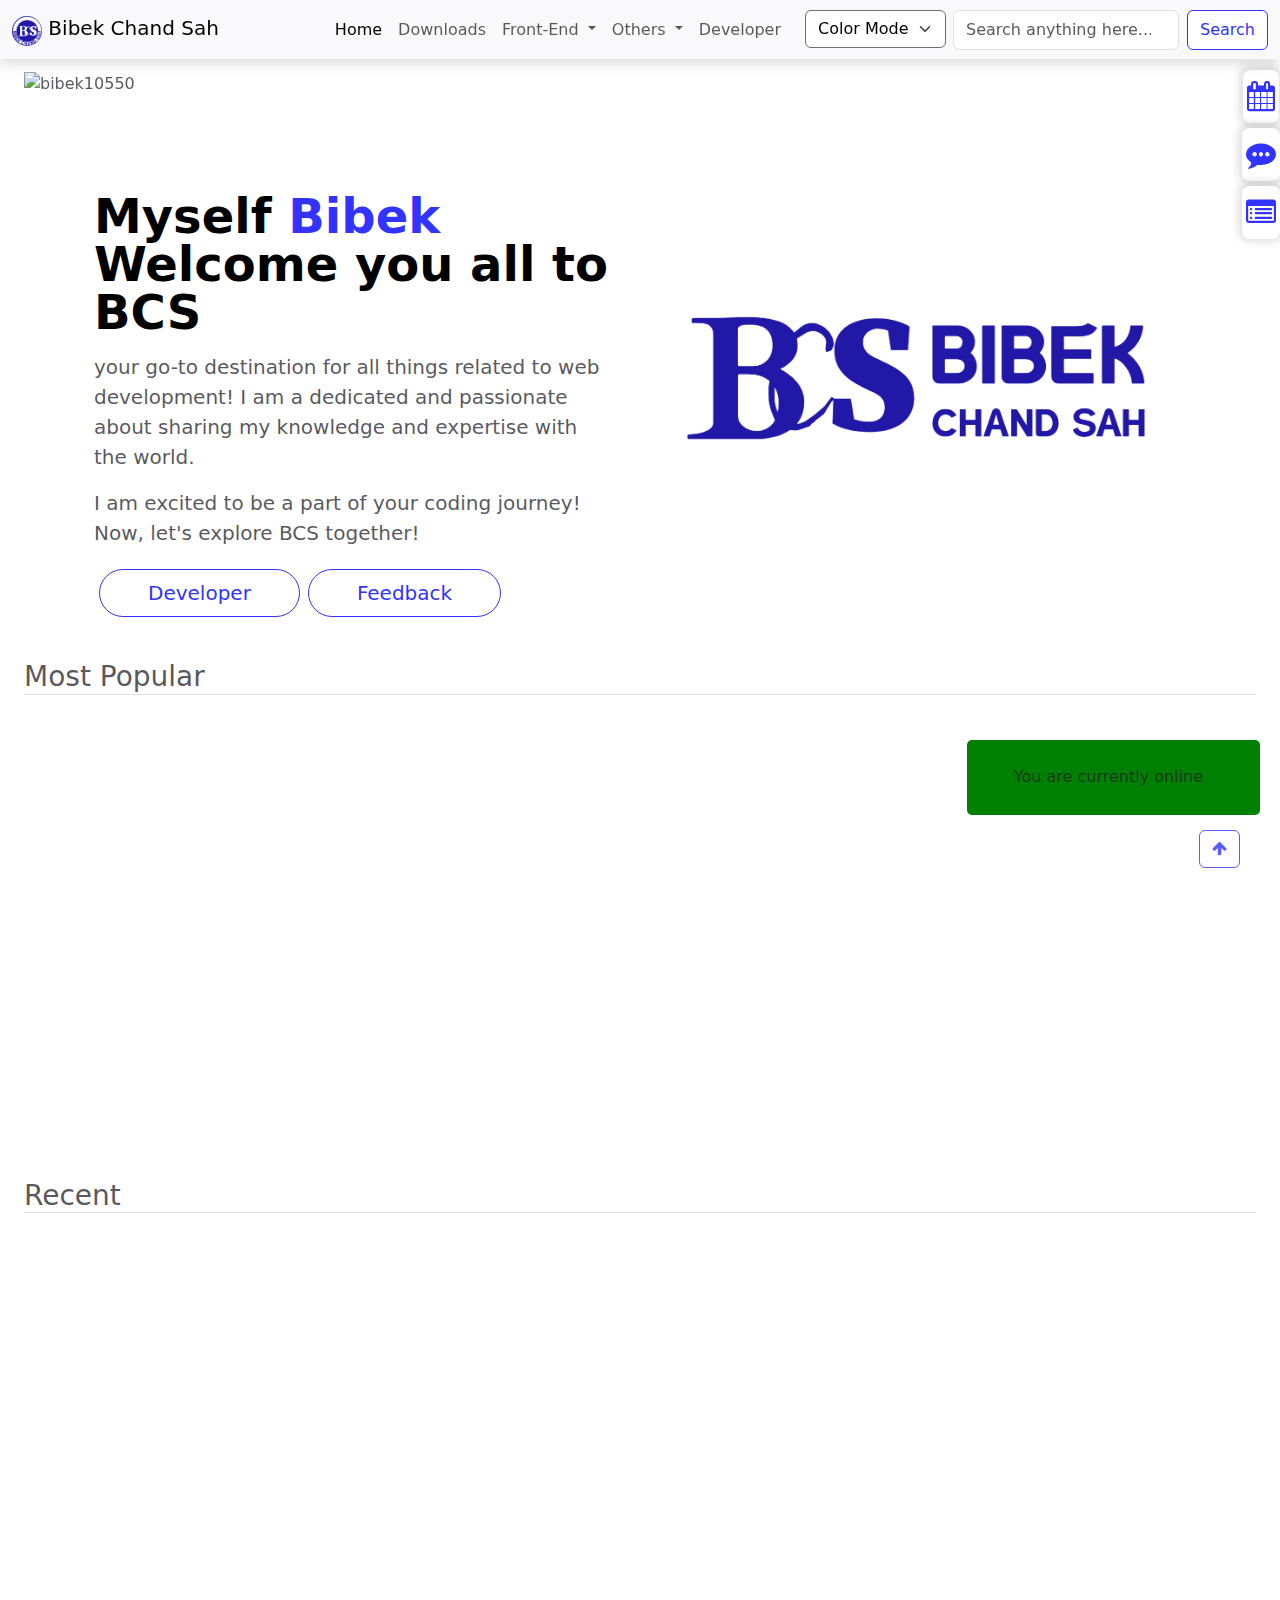
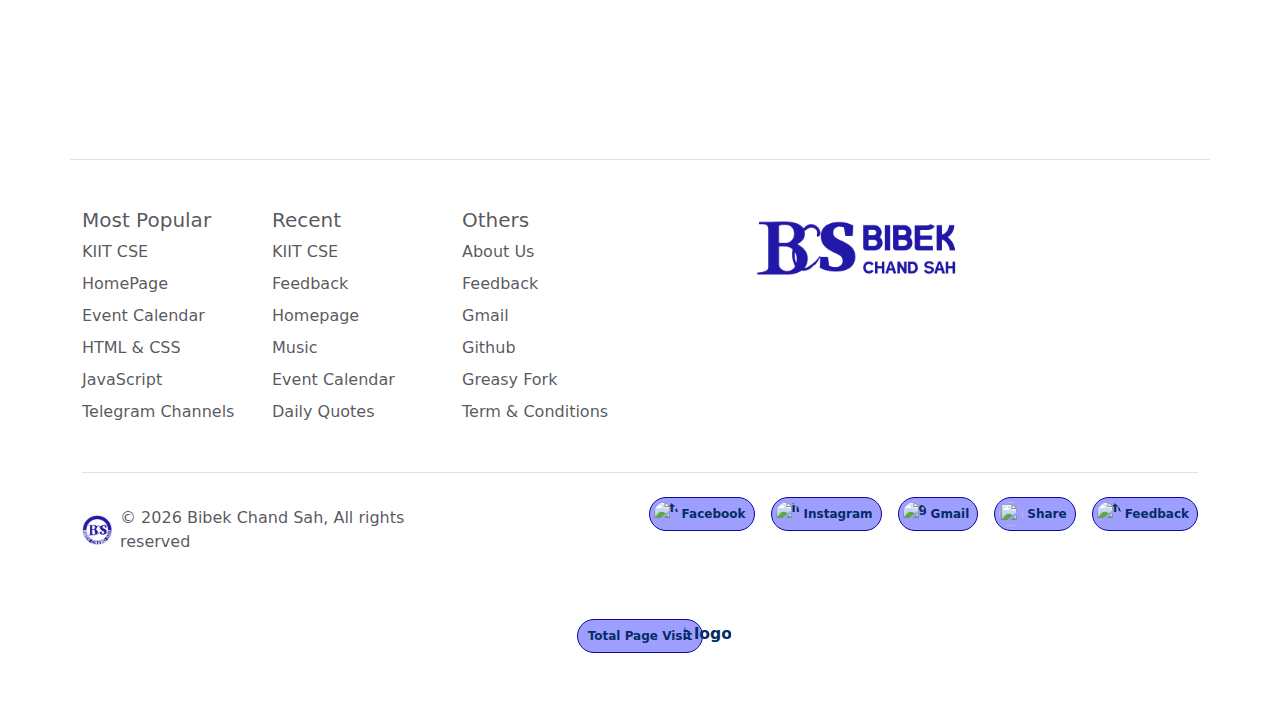
==== commit e5847dab: "Update README, add software page, and related changes" ====
--- a/index.html
+++ b/index.html
@@ -29,7 +29,7 @@
     <!-- Open Graph meta tags for social media sharing -->
     <meta property="og:title" content="BibekChandSah (BCS)">
     <meta property="og:description" content="Your go-to destination for all things related to web development! and many other things. At bibekchandsah.com.np, we believe in the power of quality resources to enhance your coding skills. That's why we offer all our content free of charge, ensuring that everyone has access to the tools they need to succeed.">
-    <meta property="og:image" content="https://raw.githubusercontent.com/bibek10550/bibek10550/main/assets/images/favicon/apple-touch-icon.png">
+    <meta property="og:image" content="https://bibek10550.github.io/bibek10550/assets/images/BCS_Full_Share.png">
     <meta property="og:url" content="https://bibek10550.github.io/bibek10550">
     <meta property="og:type" content="website">
     <!-- Twitter Card meta tags -->
@@ -37,7 +37,7 @@
     <!--     <meta name="twitter:site" content="@YourTwitterHandle"> Replace with your Twitter handle  -->
     <meta name="twitter:title" content="BibekChandSah (BCS)">
     <meta name="twitter:description" content="Your go-to destination for all things related to web development! and many other things. At bibekchandsah.com.np, we believe in the power of quality resources to enhance your coding skills. That's why we offer all our content free of charge, ensuring that everyone has access to the tools they need to succeed.">
-    <meta name="twitter:image" content="https://raw.githubusercontent.com/bibek10550/bibek10550/main/assets/images/favicon/apple-touch-icon.png">
+    <meta name="twitter:image" content="https://bibek10550.github.io/bibek10550/assets/images/BCS_Full_Share.png">
     <!-- bootstrap css -->
     <link href="https://cdn.jsdelivr.net/npm/bootstrap@5.3.3/dist/css/bootstrap.min.css" rel="stylesheet">
     <link href="https://getbootstrap.com/docs/5.3/assets/css/docs.css" rel="stylesheet">
@@ -186,14 +186,14 @@
         <!-- dynamic footer 👇🏻-->
     </div>
     <!-- Total Visit Count -->
-    <div class="visitCountContainer">
-        <!-- <h3 class="text-center">Total Visitors</h3> -->
-        <!-- <hr> -->
-        <div class="d-flex gap-2 justify-content-center py-2 mb-lg-0 toolBadge visitcount">
-            <span class="badge d-flex align-items-center p-1 pe-2 text-primary-emphasis bg-primary-subtle border border-primary-subtle rounded-pill mb-3">
-                <img class="me-1" src="https://komarev.com/ghpvc/?username=bibek10550index&label=Profile%20views&color=0e75b6&style=flat" style="max-width: 100%;" alt="visitcount logo">Total Page Visit </span>
-        </div>
-    </div>
+        <div class="text-center">
+            <!-- <h3>Total Visitors</h3>
+            <hr> -->
+            <div class="d-flex gap-2 justify-content-center py-2 mb-lg-0 toolBadge visitcount">
+                <span class="badge d-flex align-items-center p-1 pe-2 text-primary-emphasis bg-primary-subtle border border-primary-subtle rounded-pill mb-3">
+                    <img class="me-1" src="https://camo.githubusercontent.com/29250e52b8862deb40658c56591244df08b332504f933e7897e4f3df5b507be7/[base64]" style="max-width: 100%;" alt="visitcount logo"> Total Page Visit </span>
+            </div>
+        </div>
     <!-- back to top -->
     <a anim="ripple" href="#" class="scrollup show-scroll" id="scroll-up"><button type="button" class="btn btn-outline-primary"><i class="fa fa-arrow-up" aria-hidden="true"></i></button></a>
     <script src="assets/js/script.js"></script>
--- a/assets/css/style.css
+++ b/assets/css/style.css
@@ -200,7 +200,7 @@
 
 
 /* visit count */
-.visitcount img{
+.visitcount img {
     position: absolute;
     clip: rect(0, 120px, 50px, 80px);
     /* clip: shape(top, right, bottom, left); NB 'rect' is the only available option */
@@ -208,7 +208,7 @@
     margin: 10px;
 }
 
-.visitcount span{
+.visitcount span {
     padding: 10px !important;
 }
 
@@ -390,8 +390,9 @@
     -webkit-tap-highlight-color: rgba(0, 0, 0, 0);
 }
 
-img{
-    transition: transform 0.5s ease; /* Add a smooth transition effect */
+img {
+    transition: transform 0.5s ease;
+    /* Add a smooth transition effect */
 }
 
 
@@ -832,6 +833,187 @@
 
 
 
+
+
+
+/* search box result */
+.search-box {
+    position: absolute;
+    width: 320px;
+    background: var(--white-color);
+    /* margin: 200px auto 0; */
+    border-radius: var(--very-low-border);
+    top: 101px;
+    right: 3px;
+    z-index: var(--z-very-low);
+}
+
+.search-row {
+    position: absolute;
+    top: -95px;
+    left: 0px;
+    height: 50px;
+    width: 380px;
+    display: flex;
+    align-items: center;
+    background-color: var(--white-color);
+    border-radius: var(--low-border) var(--low-border) 0 0;
+    box-shadow: 0 4px 8px rgba(0, 0, 0, 0.1);
+    padding: 10px 10px;
+}
+
+
+::placeholder {
+    color: var(--light-blue);
+}
+
+.result-box ul {
+    border-top: 1px solid var(--white-color);
+    padding: 15px 10px;
+}
+
+.result-box ul li {
+    list-style: none;
+    border-radius: var(--very-low-border);
+    /* padding: 10px; */
+    cursor: pointer;
+    display: flex;
+    height: 45px;
+    align-items: center;
+}
+
+.result-box ul li a {
+    width: 100%;
+    height: 100%;
+    display: flex;
+    align-items: center;
+    padding: 4px 15px;
+    color: var(--text-color);
+    font-weight: var(--font-medium);
+}
+
+.result-box ul li:hover {
+    background-color: hsla(var(--hue-color), 100%, 60%, 0.75);
+    transition: all 0.2s linear;
+}
+
+.result-box ul li:hover a {
+    color: var(--white-color);
+    font-weight: var(--font-bold);
+}
+
+.result-box {
+    max-height: 300px;
+    overflow-y: scroll;
+    position: absolute;
+    width: 320px;
+    background: var(--white-color);
+    top: -45px;
+    border-radius: 0 0 var(--low-border) var(--low-border);
+    box-shadow: 1px 2px 4px 0px rgba(0, 0, 0, 0.75);
+    -webkit-box-shadow: 1px 2px 4px 0px rgba(0, 0, 0, 0.75);
+    -moz-box-shadow: 1px 2px 4px 0px rgba(0, 0, 0, 0.75);
+}
+
+@keyframes to-bottom {
+    0% {
+        /* transform: translateY(-10%); */
+        /* height: 0px; */
+        transform: scaleY(0) translateY(-1%);
+        transform-origin: top;
+        opacity: 0;
+    }
+
+    100% {
+        /* transform: translateY(0%); */
+        /* height: 300px; */
+        transform: scaleY(1) translateY(0%);
+        transform-origin: top;
+        opacity: 1;
+    }
+}
+
+@keyframes to-top {
+    0% {
+        /* transform: translateY(0%); */
+        /* height: 300px; */
+        transform: scaleY(1) translateY(0%);
+        transform-origin: top;
+        opacity: 1;
+        z-index: -100;
+    }
+
+    100% {
+        /* transform: translateY(-20%); */
+        /* height: 0px; */
+        transform: scaleY(0) translateY(-1%);
+        transform-origin: top;
+        opacity: 0;
+    }
+}
+
+
+.search-input:focus .search-row {
+    border-radius: var(--low-border) var(--low-border) 0px 0px;
+}
+
+.search-row .search-input:focus {
+    border-radius: var(--low-border) var(--low-border) 0px 0px;
+}
+
+
+
+@media (max-width: 480px) {
+
+    #theme-buttons-container-calendar {
+        width: 400px;
+    }
+
+    #theme-buttons-container-commenting {
+        width: 410px;
+    }
+
+    .scrollup {
+        right: 20px;
+    }
+
+    .show-scroll {
+        bottom: 5.5rem;
+    }
+
+}
+
+@media (max-width: 480px) {
+    .search-box {
+        right: 0px;
+        left: 15px;
+    }
+
+    .result-box {
+        width: 320px;
+    }
+}
+
+@media (max-width: 991px) {
+    .result-box {
+        top: 280px;
+        width: 370px;
+    }
+
+    .search-box {
+        width: 400px;
+        left: 15px;
+    }
+
+    .theme {
+        margin-bottom: 10px;
+    }
+}
+
+
+
+
+
 /* Downloads */
 .downloadButton {
     bottom: 5px;
@@ -862,7 +1044,7 @@
     margin-bottom: 1rem;
 }
 
-.projectContainer1 .row{
+.projectContainer1 .row {
     align-items: center;
 }
 
@@ -870,23 +1052,27 @@
 /* html&css */
 .HtmlCssContainer .col.itemBox:hover .card,
 .JavaScriptContainer .col.itemBox:hover .card,
-.ProjectContainer .col.itemBox:hover .card{
-    scale: 1.1;
+.ProjectContainer .col.itemBox:hover .card,
+.SoftwareContainer .col.itemBox:hover .card {
+    scale: 1.08;
     transform: translateY(-15px);
-    transition: transform 0.5s ease; 
+    transition: transform 0.5s ease;
 }
 
 .HtmlCssContainer .card a,
 .JavaScriptContainer .card a,
-.ProjectContainer .card a{
+.ProjectContainer .card a,
+.SoftwareContainer .card a {
     overflow: hidden;
     border-radius: 0.375rem 0.375rem 0rem 0rem;
 }
 
 .HtmlCssContainer .col.itemBox:hover .card img,
 .JavaScriptContainer .col.itemBox:hover .card img,
-.ProjectContainer .col.itemBox:hover .card img{
-    transform: scale(1.2); /* Increase the scale (zoom) of the image on hover */
+.ProjectContainer .col.itemBox:hover .card img,
+.SoftwareContainer .col.itemBox:hover .card img {
+    transform: scale(1.2);
+    /* Increase the scale (zoom) of the image on hover */
 }
 
 
@@ -977,15 +1163,15 @@
     transition: all ease-in-out;
 }
 
-.searchbox .input-group{
+.searchbox .input-group {
     width: 80% !important;
 }
 
-.searchbox .input-group-text{
+.searchbox .input-group-text {
     border-radius: 20px 0px 0px 20px;
 }
 
-.searchbox .form-control{
+.searchbox .form-control {
     border-radius: 0px 20px 20px 0px;
 }
 
@@ -1001,7 +1187,7 @@
         width: 77.66666667% !important;
     }
 
-    .TelegramContainer .card{
+    .TelegramContainer .card {
         max-height: 138px;
         overflow: auto;
         width: 540px !important;
@@ -1015,6 +1201,48 @@
 
 
 
+
+/* prompt */
+.PromptContainer .copylink {
+    position: absolute;
+    right: 10px;
+    top: 10px;
+    cursor: pointer;
+}
+
+.PromptContainer .copylink:hover {
+    color: var(--primary-color);
+}
+
+.PromptContainer .copylink.fa-check-circle-o {
+    color: var(--primary-color);
+    font-size: larger;
+    transition: all ease-in-out;
+}
+
+.PromptContainer .card-text {
+    max-height: 130px;
+    overflow: auto;
+}
+
+.PromptContainer.row {
+    justify-content: center;
+}
+
+
+
+
+
+
+/* software */
+.SoftwareContainer p.card-text {
+    height: 96px;
+    overflow: auto;
+}
+
+.SoftwareContainer .itemBox .row{
+    align-items: center;
+}
 
 
 /* videos */
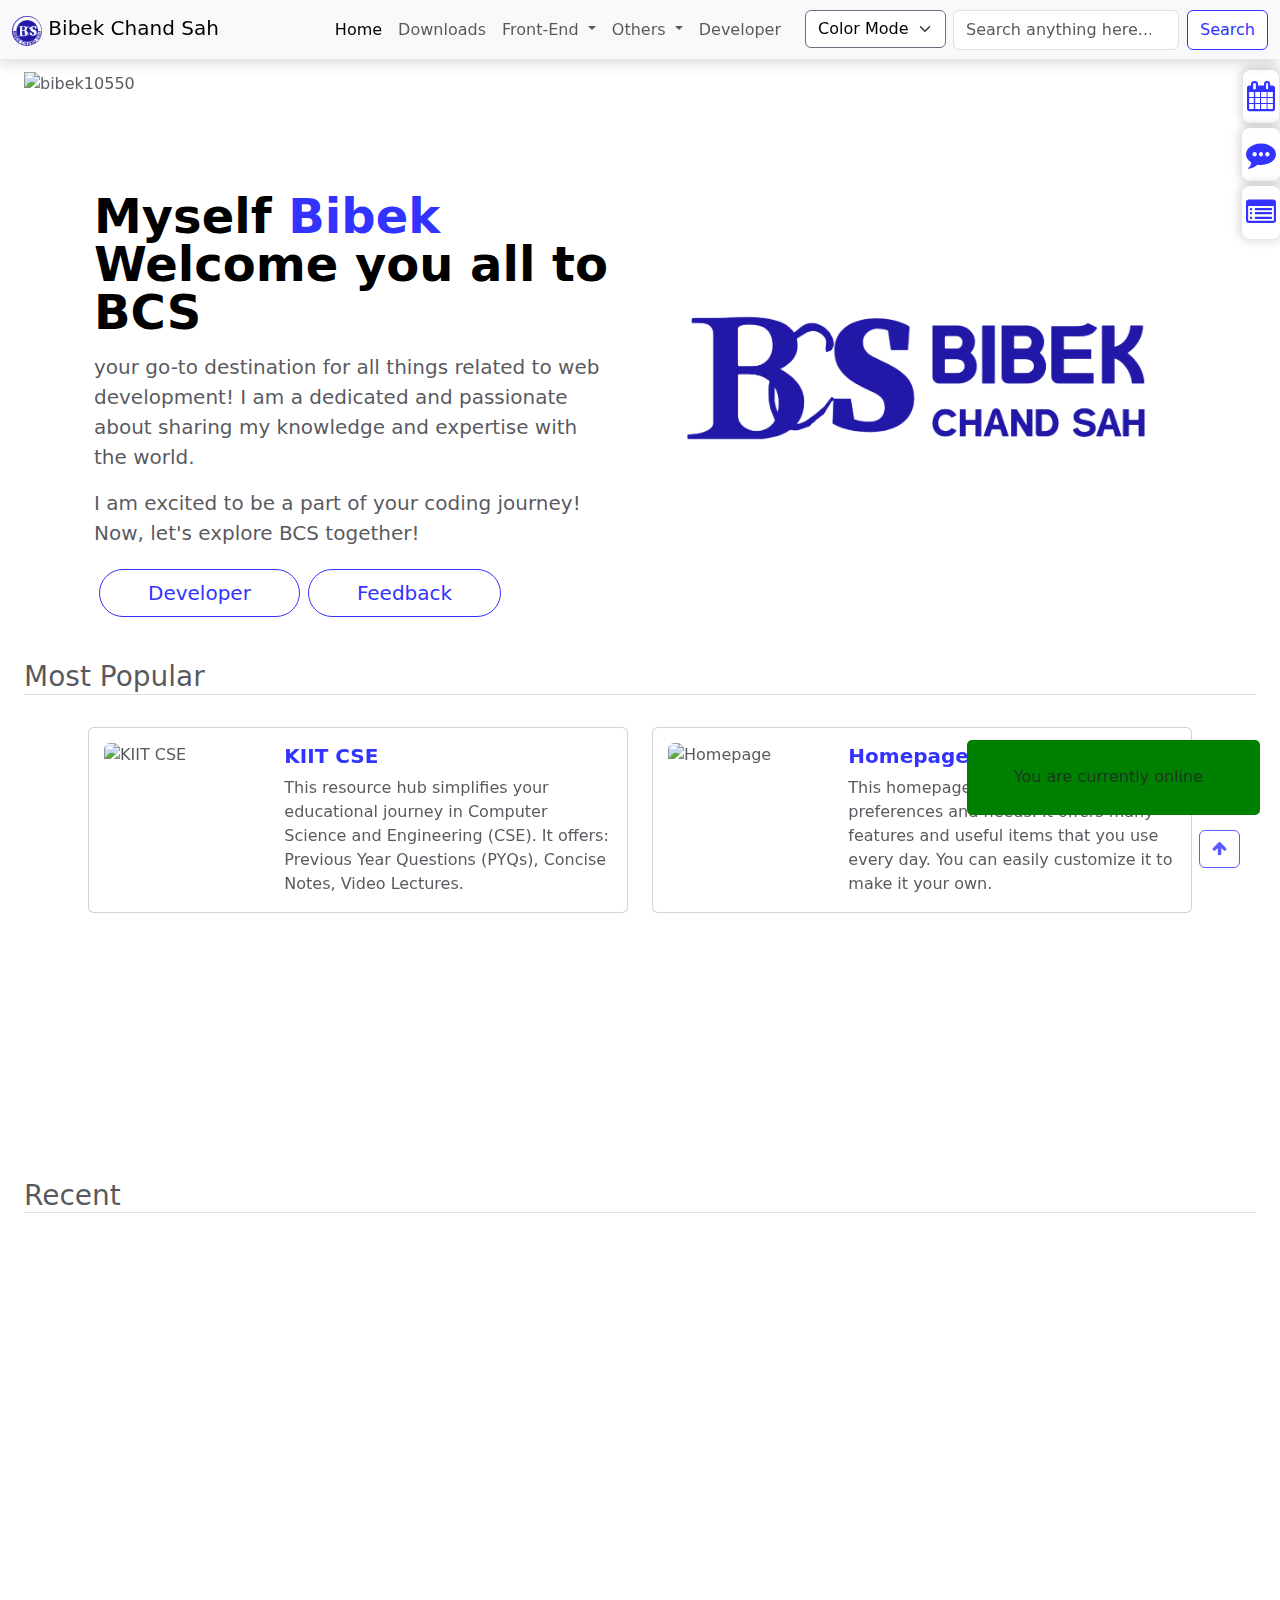
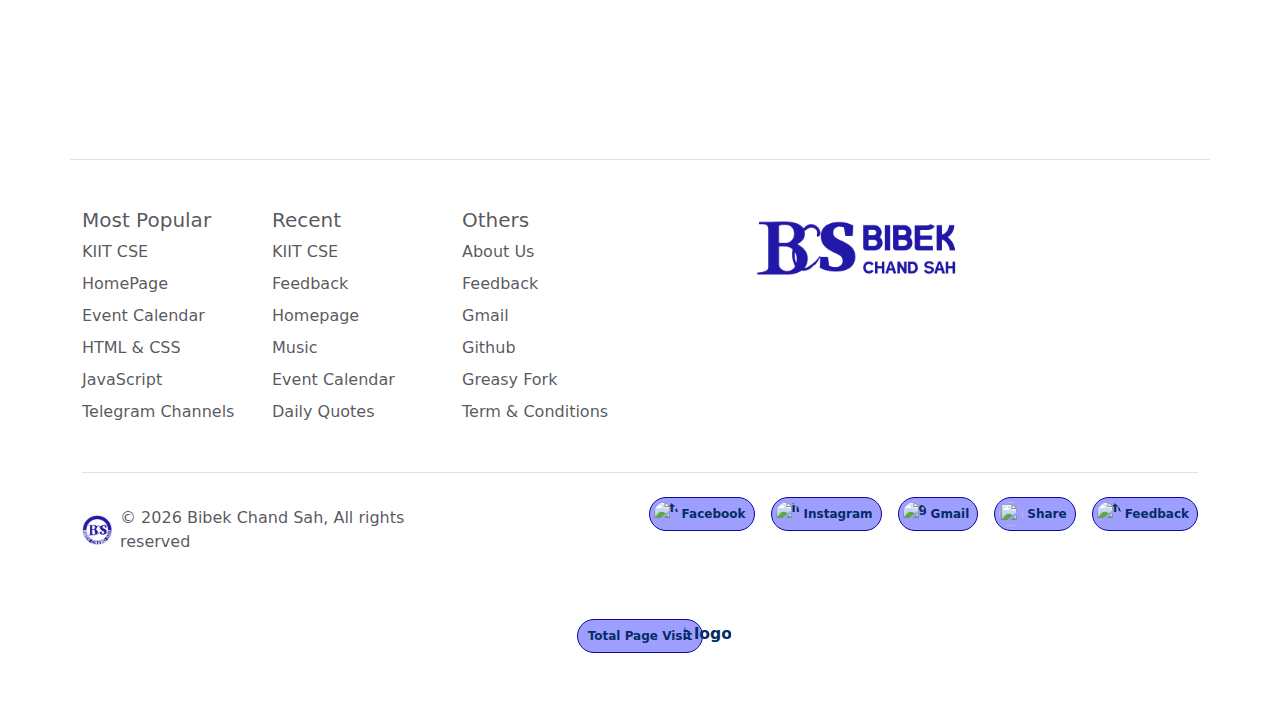
==== commit 3259c830: ""Updated CSS styles, added new badge styles, modified navigation bar, added updates container modal," ====
--- a/index.html
+++ b/index.html
@@ -65,6 +65,59 @@
     <div class="toolContainer">
         <!-- dynamic tool container 👇🏻 -->
     </div>
+    <!-- updates container -->
+    <div class="modal fade modal-sheet position-static d-block bg-body-secondary p-4 py-md-5 updateContainer" id="modalChoice" tabindex="-1" role="dialog">
+        <div class="modal-dialog" role="document">
+            <div class="modal-content rounded-4 shadow">
+                <div class="modal-body p-5">
+                    <h2 class="fw-bold mb-0">What's new</h2>
+                    <ul class="d-grid gap-4 my-5 list-unstyled small">
+                        <li class="d-flex gap-4">
+                            <i class="bi bi-cloud-moon updateContainerIcon"></i>
+                            <div>
+                                <h5 class="mb-0">Theme</h5>
+                                <p class="p-0 m-0">Alt + L for Light Mode</p>
+                                <p class="p-0 m-0">Alt + D for Dark Mode</p>
+                            </div>
+                        </li>
+                        <li class="d-flex gap-4">
+                            <i class="bi bi-search updateContainerIcon"></i>
+                            <div>
+                                <h5 class="mb-0">Search</h5>
+                                <p class="p-0 m-0">Alt + S for Search</p>
+                            </div>
+                        </li>
+                        <li class="d-flex gap-4">
+                            <i class="bi bi-calendar-month updateContainerIcon"></i>
+                            <div>
+                                <h5 class="mb-0">Calendar</h5>
+                                <p class="p-0 m-0">Alt + C for Calendar</p>
+                            </div>
+                        </li>
+                        <li class="d-flex gap-4">
+                            <i class="bi bi-file-medical updateContainerIcon"></i>
+                            <div>
+                                <h5 class="mb-0">Projects<a href="page-1.html" target="_blank"><i class="bi bi-arrow-right-short"></i></a></h5> Helpful in Web development.
+                            </div>
+                        </li>
+                        <li class="d-flex gap-4">
+                            <i class="bi bi-telegram updateContainerIcon"></i>
+                            <div>
+                                <h5 class="mb-0">Telegram Channels<a href="telegram.html" target="_blank"><i class="bi bi-arrow-right-short"></i></a></h5> Lots of useful telegram channels.
+                            </div>
+                        </li>
+                        <li class="d-flex gap-4">
+                            <i class="bi bi-microsoft updateContainerIcon"></i>
+                            <div>
+                                <h5 class="mb-0">Software<a href="software.html" target="_blank"><i class="bi bi-arrow-right-short"></i></a></h5> Daily life Softwares.
+                            </div>
+                        </li>
+                    </ul>
+                    <button type="button" class="btn btn-lg btn-primary mt-5 w-100" id="thankButton" data-bs-dismiss="modal">Great, thanks!</button>
+                </div>
+            </div>
+        </div>
+    </div>
     <!-- Slide section -->
     <div id="carouselExampleCaptions" class="carousel slide pt-5" data-bs-ride="carousel">
         <div class="carousel-indicators">
@@ -112,7 +165,7 @@
                 <img src="assets/images/BCS_Full.png" class="d-block mx-lg-auto img-fluid" alt="Bootstrap Themes" width="700" height="700" loading="lazy">
             </div>
             <div class="col-lg-6">
-                <h1 class="display-5 fw-bold text-body-emphasis lh-1 mb-3">Myself <a href="https://bibek10550.github.io/bibek">Bibek</a> Welcome you all to BCS</h1>
+                <h1 class="display-5 fw-bold text-body-emphasis lh-1 mb-3">Myself <a href="https://bibek10550.github.io/bibek" target="_blank">Bibek</a> Welcome you all to BCS</h1>
                 <p class="lead">your go-to destination for all things related to web development! I am a dedicated and passionate about sharing my knowledge and expertise with the world.</p>
                 <p class="lead">I am excited to be a part of your coding journey! Now, let's explore BCS together!</p>
                 <div class="d-grid gap-2 d-md-flex justify-content-md-start dropdown-menu border-0" style="background-color: transparent;">
@@ -186,19 +239,51 @@
         <!-- dynamic footer 👇🏻-->
     </div>
     <!-- Total Visit Count -->
-        <div class="text-center">
-            <!-- <h3>Total Visitors</h3>
+    <div class="text-center">
+        <!-- <h3>Total Visitors</h3>
             <hr> -->
-            <div class="d-flex gap-2 justify-content-center py-2 mb-lg-0 toolBadge visitcount">
-                <span class="badge d-flex align-items-center p-1 pe-2 text-primary-emphasis bg-primary-subtle border border-primary-subtle rounded-pill mb-3">
-                    <img class="me-1" src="https://camo.githubusercontent.com/29250e52b8862deb40658c56591244df08b332504f933e7897e4f3df5b507be7/[base64]" style="max-width: 100%;" alt="visitcount logo"> Total Page Visit </span>
-            </div>
-        </div>
+        <div class="d-flex gap-2 justify-content-center py-2 mb-lg-0 toolBadge visitcount">
+            <span class="badge d-flex align-items-center p-1 pe-2 text-primary-emphasis bg-primary-subtle border border-primary-subtle rounded-pill mb-3">
+                <img class="me-1" src="https://camo.githubusercontent.com/29250e52b8862deb40658c56591244df08b332504f933e7897e4f3df5b507be7/[base64]" style="max-width: 100%;" alt="visitcount logo"> Total Page Visit </span>
+        </div>
+    </div>
     <!-- back to top -->
     <a anim="ripple" href="#" class="scrollup show-scroll" id="scroll-up"><button type="button" class="btn btn-outline-primary"><i class="fa fa-arrow-up" aria-hidden="true"></i></button></a>
     <script src="assets/js/script.js"></script>
     <script src="assets/js/calendar.js"></script>
     <script>
+        // Update modal
+        document.addEventListener('DOMContentLoaded', function () {
+            const modalChoice = new bootstrap.Modal(document.getElementById('modalChoice'));
+            const thankButton = document.getElementById('thankButton');
+
+            const checkModalDisplay = () => {
+                const dontShowAgain = localStorage.getItem('BCSWelcome');
+                if (dontShowAgain) {
+                    const dontShowAgainTime = new Date(dontShowAgain);
+                    const now = new Date();
+                    const diffTime = Math.abs(now - dontShowAgainTime);
+                    const diffDays = Math.ceil(diffTime / (1000 * 60 * 60 * 24));
+                    if (diffDays < 7) {
+                        return false;
+                    }
+                }
+                return true;
+            };
+
+            if (checkModalDisplay()) {
+                setTimeout(() => {
+                    modalChoice.show();
+                }, 1000);
+            }
+
+            thankButton.addEventListener('click', () => {
+                const now = new Date();
+                localStorage.setItem('BCSWelcome', now.toISOString());
+
+                modalChoice.hide();
+            });
+        });
     </script>
 </body>
 
--- a/assets/css/style.css
+++ b/assets/css/style.css
@@ -74,7 +74,7 @@
 @keyframes ClipPathAnimationLight {
     0% {
         /* clip-path: circle(0% at 100% 0%); */
-        clip-path: polygon(0 0, 100% 0, 100% 3%, 0 3%);
+        clip-path: polygon(-20% -20%, 120% -20%, 120% 3%, -20% 3%);
     }
 
     100% {
@@ -86,7 +86,7 @@
 @keyframes ClipPathAnimationDark {
     0% {
         /* clip-path: circle(0% at 100% 0%); */
-        clip-path: polygon(0 0, 100% 0, 100% 3%, 0 3%);
+        clip-path: polygon(-20% -20%, 120% -20%, 120% 3%, -20% 3%);
     }
 
     /* 99% {
@@ -108,11 +108,17 @@
 a {
     text-decoration: none;
     color: var(--primary-color);
+    cursor: pointer;
+}
+
+a:hover{
+    /* color: var(--primary-hover-color) !important; */
 }
 
 /* disable highlighted blue color */
 button:focus, a:focus {
     outline: none;
+    box-shadow: none;
 }
 
 .navbar-toggler:focus {
@@ -123,6 +129,12 @@
 .input-group.form-select:focus {
     outline: none !important;
     box-shadow: none;
+}
+
+
+.fade:not(.show) {
+    opacity: 0;
+    display: none !important;
 }
 
 /*========== SCROLL BAR ==========*/
@@ -162,6 +174,11 @@
 
 .theme {
     margin-right: 7px;
+}
+
+.newBadge{
+    margin-left: 10px;
+    background-color: var(--primary-color) !important;
 }
 
 
@@ -574,7 +591,7 @@
     opacity: 0.8;
     padding: 0 .3rem;
     border-radius: .4rem;
-    z-index: var(--z-tooltip);
+    z-index: var(--z-fixed);
     transition: .4s;
 }
 
@@ -605,7 +622,7 @@
     display: flex;
     align-items: center;
     justify-content: space-between;
-    z-index: var(--z-tooltip);
+    z-index: var(--z-fixed);
 }
 
 .hide-toast {
@@ -720,7 +737,7 @@
     right: 0px;
     /* transition: all .2s linear; */
     transition: right 0.3s ease;
-    z-index: var(--z-very-low);
+    z-index: var(--z-fixed);
 }
 
 .widget-container .switcher-btn:hover .change-color {
@@ -1014,6 +1031,54 @@
 
 
 
+
+
+
+/* update container */
+.updateContainer{
+    position: fixed !important;
+    display: flex;
+    align-content: center;
+    background-color: #2221217d !important;
+    backdrop-filter: blur(3px);
+}
+
+.updateContainerIcon{
+    font-size: 48px;
+    margin-top: -10px;
+}
+
+.updateContainer .bi-arrow-right-short{
+    margin-left: 5px;
+    cursor: pointer;
+    color: var(--primary-color);
+    border-radius: 50%;
+    padding: 0px 3px;
+}
+.updateContainer .bi-arrow-right-short:hover{
+    background-color: var(--primary-color);
+    color: var(--white-color);
+    font-weight: 900;
+}
+
+.updateContainer .bi-file-medical{
+    color: #ffc107;
+}
+.updateContainer .bi-telegram{
+    color: #0d6efd;
+}
+.updateContainer .bi-microsoft{
+    color: #0d6efd;
+}
+.updateContainer .bi-search,
+.updateContainer .bi-calendar-month{
+    color: var(--primary-color);
+}
+
+
+
+
+
 /* Downloads */
 .downloadButton {
     bottom: 5px;
@@ -1050,26 +1115,36 @@
 
 
 /* html&css */
+.mostPopularContainer .col.itemBox:hover .card,
+.recentContainer .col.itemBox:hover .card,
 .HtmlCssContainer .col.itemBox:hover .card,
 .JavaScriptContainer .col.itemBox:hover .card,
 .ProjectContainer .col.itemBox:hover .card,
+.projectContainer1 .col.itemBox:hover .card,
+.TelegramContainer .col.itemBox:hover .card,
 .SoftwareContainer .col.itemBox:hover .card {
     scale: 1.08;
     transform: translateY(-15px);
     transition: transform 0.5s ease;
 }
 
+.mostPopularContainer .card a,
+.recentContainer .card a,
 .HtmlCssContainer .card a,
 .JavaScriptContainer .card a,
 .ProjectContainer .card a,
+.projectContainer1 .card a,
 .SoftwareContainer .card a {
     overflow: hidden;
     border-radius: 0.375rem 0.375rem 0rem 0rem;
 }
 
+.mostPopularContainer .col.itemBox:hover .card img,
+.recentContainer .col.itemBox:hover .card img,
 .HtmlCssContainer .col.itemBox:hover .card img,
 .JavaScriptContainer .col.itemBox:hover .card img,
 .ProjectContainer .col.itemBox:hover .card img,
+.projectContainer1 .col.itemBox:hover .card img,
 .SoftwareContainer .col.itemBox:hover .card img {
     transform: scale(1.2);
     /* Increase the scale (zoom) of the image on hover */
@@ -1240,20 +1315,37 @@
     overflow: auto;
 }
 
-.SoftwareContainer .itemBox .row{
-    align-items: center;
-}
-
-
-/* videos */
-.video-container {
-    height: 100vh;
+.SoftwareContainer .itemBox .row {
+    align-items: center;
+}
+
+.SoftwareModal {
+    position: fixed;
     display: flex;
-    align-items: center;
-    justify-content: center;
-}
-
-video {
-    max-width: 100%;
-    max-height: 100%;
-}+    align-content: center;
+    background-color: #2221217d !important;
+    backdrop-filter: blur(3px);
+}
+
+.modal-content {
+    background-color: var(--white-color);
+}
+
+.SoftwareModal.modal {
+    --bs-modal-width: 800px;
+}
+
+.SoftwareModal .form-check {
+    padding-left: 3em;
+    padding-bottom: 2em;
+}
+
+.mt-5 {
+    margin-top: 5rem !important;
+}
+
+.stickyAlert{
+    position: sticky;
+    top: 57px;
+    z-index: 99;
+}
